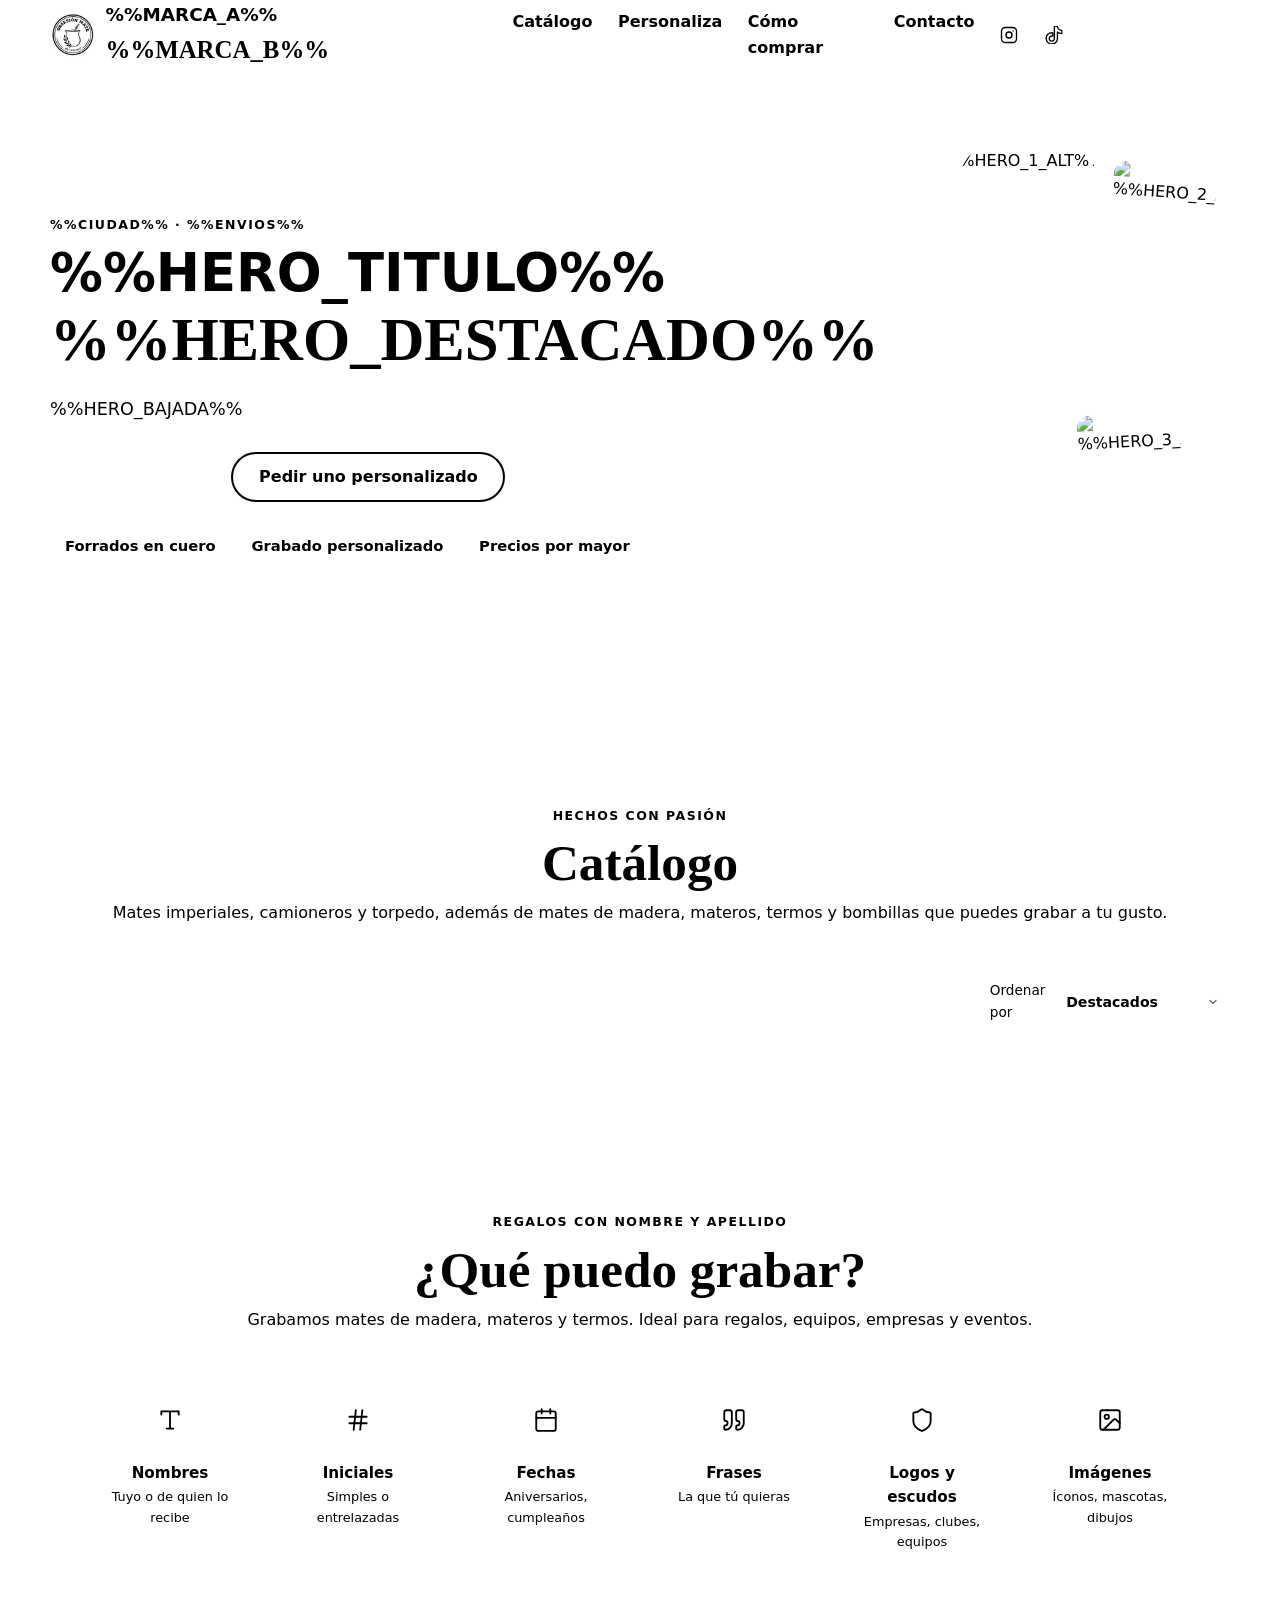
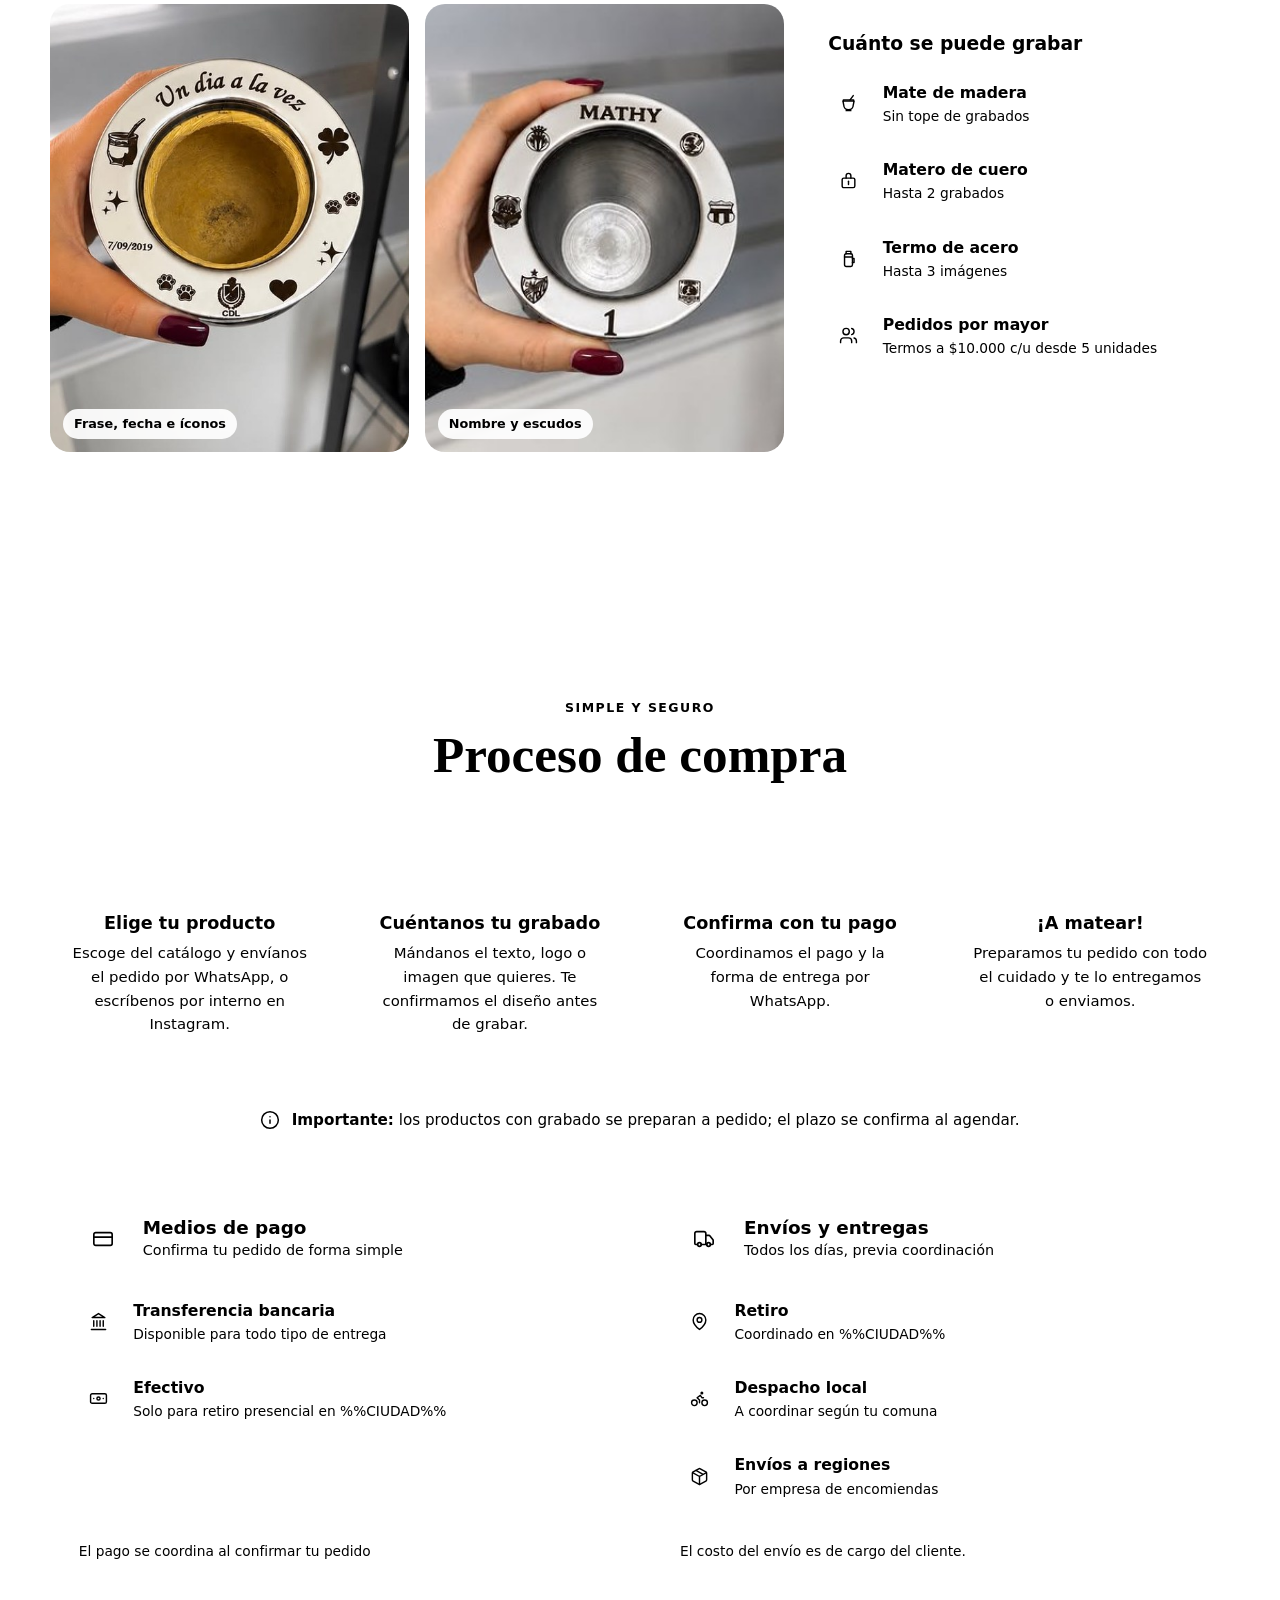
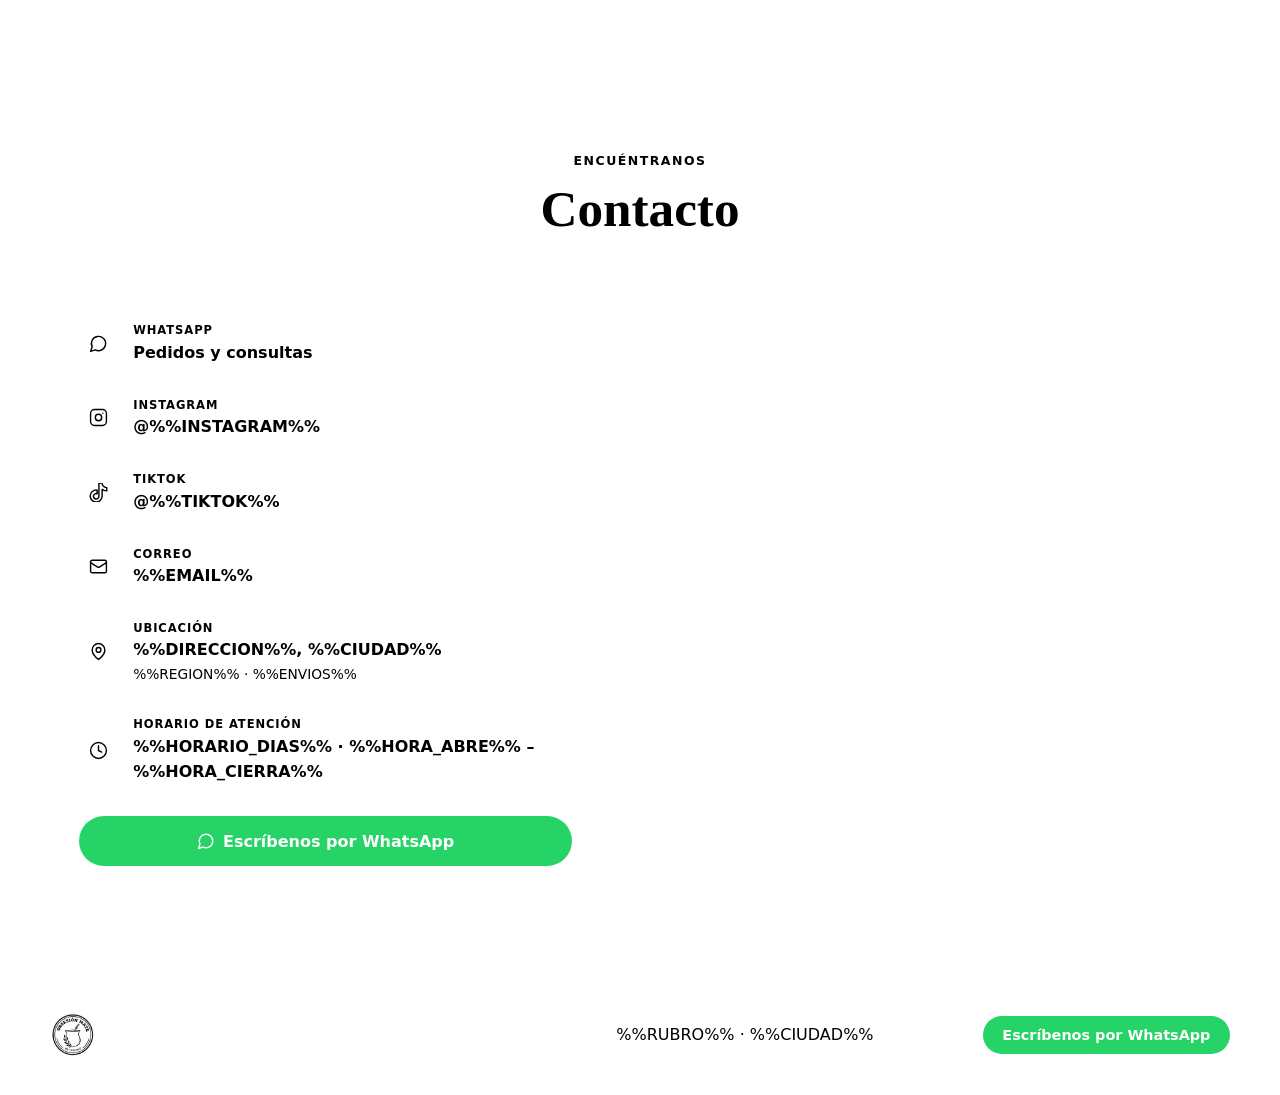
==== index.html @ bf19aee1 "Tienda Obsesión Mate: catálogo, grabados y pedidos por WhatsApp Co-Authored-By: Claude Opus 5.5 <nor" ====
<!DOCTYPE html>
<html lang="es">
<head>
  <meta charset="UTF-8">
  <meta name="viewport" content="width=device-width, initial-scale=1.0">
  <title>%%SEO_TITULO%%</title>
  <meta name="description" content="%%SEO_DESCRIPCION%%">
  <meta name="theme-color" content="%%COLOR_PRIMARIO%%">
  <link rel="icon" href="img/logo.jpg">
  <link rel="apple-touch-icon" href="img/logo.jpg">
  <!-- SEO:HEAD (lo completa scripts/build.mjs: canonical, Open Graph y datos estructurados) -->
  <link rel="preconnect" href="https://fonts.googleapis.com">
  <link rel="preconnect" href="https://fonts.gstatic.com" crossorigin>
  <link href="%%FUENTES_URL%%" rel="stylesheet">
  <link rel="stylesheet" href="styles.css">
</head>
<body>

  <!-- Iconos de línea (estilo Lucide) -->
  <svg width="0" height="0" style="position:absolute" aria-hidden="true">
    <defs>
      <symbol id="i-info" viewBox="0 0 24 24"><circle cx="12" cy="12" r="10"/><path d="M12 16v-4M12 8h.01"/></symbol>
      <symbol id="i-card" viewBox="0 0 24 24"><rect width="20" height="14" x="2" y="5" rx="2"/><path d="M2 10h20"/></symbol>
      <symbol id="i-bank" viewBox="0 0 24 24"><path d="M3 22h18M6 18v-7M10 18v-7M14 18v-7M18 18v-7"/><path d="M12 2l8 5H4z"/></symbol>
      <symbol id="i-cash" viewBox="0 0 24 24"><rect width="20" height="12" x="2" y="6" rx="2"/><circle cx="12" cy="12" r="2"/><path d="M6 12h.01M18 12h.01"/></symbol>
      <symbol id="i-truck" viewBox="0 0 24 24"><path d="M14 18V6a2 2 0 0 0-2-2H4a2 2 0 0 0-2 2v11a1 1 0 0 0 1 1h2M15 18H9M19 18h2a1 1 0 0 0 1-1v-3.65a1 1 0 0 0-.22-.62l-3.48-4.35A1 1 0 0 0 17.52 8H14"/><circle cx="17" cy="18" r="2"/><circle cx="7" cy="18" r="2"/></symbol>
      <symbol id="i-bike" viewBox="0 0 24 24"><circle cx="5.5" cy="17.5" r="3.5"/><circle cx="18.5" cy="17.5" r="3.5"/><path d="M15 6a1 1 0 1 0 0-2 1 1 0 0 0 0 2zM12 17.5V14l-3-3 4-3 2 3h2"/></symbol>
      <symbol id="i-box" viewBox="0 0 24 24"><path d="M21 8a2 2 0 0 0-1-1.73l-7-4a2 2 0 0 0-2 0l-7 4A2 2 0 0 0 3 8v8a2 2 0 0 0 1 1.73l7 4a2 2 0 0 0 2 0l7-4A2 2 0 0 0 21 16Z"/><path d="m3.3 7 8.7 5 8.7-5M12 22V12M7.5 4.27l9 5.15"/></symbol>
      <symbol id="i-pin" viewBox="0 0 24 24"><path d="M20 10c0 6-8 12-8 12s-8-6-8-12a8 8 0 0 1 16 0Z"/><circle cx="12" cy="10" r="3"/></symbol>
      <symbol id="i-chat" viewBox="0 0 24 24"><path d="M7.9 20A9 9 0 1 0 4 16.1L2 22Z"/></symbol>
      <symbol id="i-ig" viewBox="0 0 24 24"><rect width="20" height="20" x="2" y="2" rx="5"/><circle cx="12" cy="12" r="4"/><path d="M17.5 6.5h.01"/></symbol>
      <symbol id="i-tiktok" viewBox="0 0 24 24"><path d="M12.53.02C13.84 0 15.14.01 16.44 0c.08 1.53.63 3.09 1.75 4.17 1.12 1.11 2.7 1.62 4.24 1.79v4.03c-1.44-.05-2.89-.35-4.2-.97-.57-.26-1.1-.59-1.62-.93-.01 2.92.01 5.84-.02 8.75-.08 1.4-.54 2.79-1.35 3.94-1.31 1.92-3.58 3.17-5.91 3.21-1.43.08-2.86-.31-4.08-1.03-2.02-1.19-3.44-3.37-3.65-5.71-.02-.5-.03-1-.01-1.49.18-1.9 1.12-3.72 2.58-4.96 1.66-1.44 3.98-2.13 6.15-1.72.02 1.48-.04 2.96-.04 4.44-.99-.32-2.15-.23-3.02.37-.63.41-1.11 1.04-1.36 1.75-.21.51-.15 1.07-.14 1.61.24 1.64 1.82 3.02 3.5 2.87 1.12-.01 2.19-.66 2.77-1.61.19-.33.4-.67.41-1.06.1-1.79.06-3.57.07-5.36.01-4.03-.01-8.05.02-12.07z"/></symbol>
      <symbol id="i-mail" viewBox="0 0 24 24"><rect width="20" height="16" x="2" y="4" rx="2"/><path d="m22 7-8.97 5.7a1.94 1.94 0 0 1-2.06 0L2 7"/></symbol>
      <symbol id="i-clock" viewBox="0 0 24 24"><circle cx="12" cy="12" r="10"/><path d="M12 6v6l4 2"/></symbol>
      <symbol id="i-flower" viewBox="0 0 24 24"><path d="M12 5a3 3 0 1 1 3 3m-3-3a3 3 0 1 0-3 3m3-3v1M9 8a3 3 0 1 0 3 3M9 8h1m5 0a3 3 0 1 1-3 3m3-3h-1m-2 3v-1"/><circle cx="12" cy="8" r="2"/><path d="M12 10v12M12 22c4.2 0 7-1.67 7-5-4.2 0-7 1.67-7 5ZM12 22c-4.2 0-7-1.67-7-5 4.2 0 7 1.67 7 5Z"/></symbol>
      <symbol id="i-hash" viewBox="0 0 24 24"><path d="M4 9h16M4 15h16M10 3 8 21M16 3l-2 18"/></symbol>
      <symbol id="i-bear" viewBox="0 0 24 24"><circle cx="6" cy="6" r="2.6"/><circle cx="18" cy="6" r="2.6"/><circle cx="12" cy="13" r="7.5"/><ellipse cx="12" cy="16" rx="2.8" ry="2.2"/><path d="M9.3 11.5h.01M14.7 11.5h.01M12 15.4v.6"/></symbol>
      <symbol id="i-butterfly" viewBox="0 0 24 24"><path d="M12 8v12M12 8l-2-3.5M12 8l2-3.5"/><path d="M12 12C10.5 7 5 3.5 3 5.5S3.5 12 12 13"/><path d="M12 12c1.5-5 7-8.5 9-6.5S20.5 12 12 13"/><path d="M12 13c-3.5.5-6.5 2.5-5.5 5.5S11.5 18 12 15"/><path d="M12 13c3.5.5 6.5 2.5 5.5 5.5S12.5 18 12 15"/></symbol>
      <symbol id="i-balloon" viewBox="0 0 24 24"><path d="M12 16c-3.5 0-6-3.2-6-7a6 6 0 0 1 12 0c0 3.8-2.5 7-6 7Z"/><path d="m11 16 1 1.5 1-1.5M12 17.5c0 2-2 2.5-2 4.5"/><path d="M9.5 7a2.5 2.5 0 0 1 2-2"/></symbol>
      <symbol id="i-choco" viewBox="0 0 24 24"><rect x="5" y="2" width="14" height="20" rx="2"/><path d="M5 8.5h14M5 15h14M12 2v20"/></symbol>
      <symbol id="i-candy" viewBox="0 0 24 24"><path d="m9.5 7.5-2 2a4.95 4.95 0 1 0 7 7l2-2a4.95 4.95 0 1 0-7-7Z"/><path d="M14 6.5v10M10 7.5v10"/><path d="m16 7 1-5 1.37.68A3 3 0 0 0 19.7 3H21v1.3c0 .46.1.92.32 1.33L22 7l-5 1M8 17l-1 5-1.37-.68A3 3 0 0 0 4.3 21H3v-1.3a3 3 0 0 0-.32-1.33L2 17l5-1"/></symbol>
      <symbol id="i-crown" viewBox="0 0 24 24"><path d="M11.56 3.27a.5.5 0 0 1 .88 0l2.95 5.6a1 1 0 0 0 1.52.3l4.27-3.67a.5.5 0 0 1 .8.52l-2.84 10.25a1 1 0 0 1-.96.73H5.81a1 1 0 0 1-.96-.73L2.02 6.02a.5.5 0 0 1 .8-.52l4.27 3.67a1 1 0 0 0 1.52-.3z"/><path d="M5 21h14"/></symbol>
      <symbol id="i-gift" viewBox="0 0 24 24"><rect x="3" y="8" width="18" height="4" rx="1"/><path d="M12 8v13M19 12v7a2 2 0 0 1-2 2H7a2 2 0 0 1-2-2v-7"/><path d="M7.5 8a2.5 2.5 0 0 1 0-5C10 3 12 8 12 8s2-5 4.5-5a2.5 2.5 0 0 1 0 5"/></symbol>
      <symbol id="i-ribbon" viewBox="0 0 24 24"><path d="M12 12c-2-1.5-7-4.5-8.5-3S4 15.5 12 12Z"/><path d="M12 12c2-1.5 7-4.5 8.5-3S20 15.5 12 12Z"/><circle cx="12" cy="12" r="1.6"/><path d="m11 13.5-3 7 2.2-1 1 2 1.3-6.5M13 13.5l3 7-2.2-1-1 2-1.3-6.5"/></symbol>
      <symbol id="i-letter" viewBox="0 0 24 24"><path d="M21 11V6a2 2 0 0 0-2-2H5a2 2 0 0 0-2 2v12a2 2 0 0 0 2 2h7"/><path d="m21 7-8.97 5.7a1.94 1.94 0 0 1-2.06 0L3 7"/><path d="M18.5 21.5 15.8 19a1.7 1.7 0 0 1 2.7-2.1 1.7 1.7 0 0 1 2.7 2.1Z"/></symbol>
      <symbol id="i-sparkles" viewBox="0 0 24 24"><path d="M9.94 15.5A2 2 0 0 0 8.5 14.06l-6.14-1.58a.5.5 0 0 1 0-.96L8.5 9.94A2 2 0 0 0 9.94 8.5l1.58-6.14a.5.5 0 0 1 .96 0l1.58 6.14a2 2 0 0 0 1.44 1.44l6.14 1.58a.5.5 0 0 1 0 .96l-6.14 1.58a2 2 0 0 0-1.44 1.44l-1.58 6.14a.5.5 0 0 1-.96 0z"/><path d="M20 3v4M22 5h-4"/></symbol>
      <symbol id="i-mate" viewBox="0 0 24 24"><path d="M5 9h14l-1 5a6 6 0 0 1-12 0Z"/><path d="M5.5 9V7.5h13V9"/><path d="M14 7.5 18 2"/><path d="M9 21h6M12 20v1"/></symbol>
      <symbol id="i-type" viewBox="0 0 24 24"><path d="M4 7V4h16v3M9 20h6M12 4v16"/></symbol>
      <symbol id="i-calendar" viewBox="0 0 24 24"><rect width="18" height="18" x="3" y="4" rx="2"/><path d="M16 2v4M8 2v4M3 10h18"/></symbol>
      <symbol id="i-image" viewBox="0 0 24 24"><rect width="18" height="18" x="3" y="3" rx="2"/><circle cx="9" cy="9" r="2"/><path d="m21 15-3.09-3.09a2 2 0 0 0-2.82 0L6 21"/></symbol>
      <symbol id="i-shield" viewBox="0 0 24 24"><path d="M20 13c0 5-3.5 7.5-7.66 8.95a1 1 0 0 1-.67-.01C7.5 20.5 4 18 4 13V6a1 1 0 0 1 1-1c2 0 4.5-1.2 6.24-2.72a1.17 1.17 0 0 1 1.52 0C14.51 3.81 17 5 19 5a1 1 0 0 1 1 1z"/></symbol>
      <symbol id="i-quote" viewBox="0 0 24 24"><path d="M16 3a2 2 0 0 0-2 2v6a2 2 0 0 0 2 2 1 1 0 0 1 1 1v1a2 2 0 0 1-2 2 1 1 0 0 0-1 1v2a1 1 0 0 0 1 1 6 6 0 0 0 6-6V5a2 2 0 0 0-2-2z"/><path d="M5 3a2 2 0 0 0-2 2v6a2 2 0 0 0 2 2 1 1 0 0 1 1 1v1a2 2 0 0 1-2 2 1 1 0 0 0-1 1v2a1 1 0 0 0 1 1 6 6 0 0 0 6-6V5a2 2 0 0 0-2-2z"/></symbol>
      <symbol id="i-flask" viewBox="0 0 24 24"><rect x="7" y="6" width="10" height="16" rx="2"/><path d="M9 6V3h6v3M7 10h10M17 12h2v5h-2"/></symbol>
      <symbol id="i-bag" viewBox="0 0 24 24"><rect x="4" y="9" width="16" height="12" rx="2"/><path d="M9 9V6a3 3 0 0 1 6 0v3"/><path d="M12 13v4"/></symbol>
      <symbol id="i-users" viewBox="0 0 24 24"><path d="M16 21v-2a4 4 0 0 0-4-4H6a4 4 0 0 0-4 4v2"/><circle cx="9" cy="7" r="4"/><path d="M22 21v-2a4 4 0 0 0-3-3.87M16 3.13a4 4 0 0 1 0 7.75"/></symbol>
    </defs>
  </svg>

  <header class="nav">
    <div class="container nav__inner">
      <a href="#" class="brand">
        <img src="img/logo.jpg" alt="Logo %%NOMBRE%%">
        <span>%%MARCA_A%% <em>%%MARCA_B%%</em></span>
      </a>
      <nav class="nav__links">
        <a href="#catalogo">Catálogo</a>
        <a href="#personaliza">Personaliza</a>
        <a href="#proceso">Cómo comprar</a>
        <a href="#contacto">Contacto</a>
      </nav>
      <div class="nav__actions">
        <div class="social">
          <!-- SI:INSTAGRAM --><a href="https://www.instagram.com/%%INSTAGRAM%%/" target="_blank" rel="noopener" aria-label="Instagram de %%NOMBRE%%" title="Instagram">
            <svg class="ic"><use href="#i-ig"/></svg>
          </a><!-- /SI:INSTAGRAM -->
          <!-- SI:TIKTOK --><a href="https://www.tiktok.com/@%%TIKTOK%%" target="_blank" rel="noopener" aria-label="TikTok de %%NOMBRE%%" title="TikTok">
            <svg class="ic ic--fill"><use href="#i-tiktok"/></svg>
          </a><!-- /SI:TIKTOK -->
        </div>
        <button class="btn btn--primary btn--sm" data-order>Hacer pedido</button>
      </div>
    </div>
  </header>

  <main>
    <!-- HERO -->
    <section class="hero">
      <div class="container hero__inner">
        <div class="hero__text">
          <p class="eyebrow">%%CIUDAD%% · %%ENVIOS%%</p>
          <h1>%%HERO_TITULO%% <em>%%HERO_DESTACADO%%</em></h1>
          <p class="lead">%%HERO_BAJADA%%</p>
          <div class="hero__cta">
            <a href="#catalogo" class="btn btn--primary">Ver catálogo</a>
            <button class="btn btn--ghost" data-order="personalizado">Pedir uno personalizado</button>
          </div>
          <!-- ADAPTAR: 3 beneficios cortos del negocio (sin emojis) -->
          <ul class="hero__perks">
            <li>Forrados en cuero</li>
            <li>Grabado personalizado</li>
            <li>Precios por mayor</li>
          </ul>
        </div>
        <div class="hero__collage">
          <img class="hero__main" src="%%HERO_1%%" alt="%%HERO_1_ALT%%">
          <img class="hero__side hero__side--a" src="%%HERO_2%%" alt="%%HERO_2_ALT%%">
          <img class="hero__side hero__side--b" src="%%HERO_3%%" alt="%%HERO_3_ALT%%">
        </div>
      </div>
    </section>

    <!-- CATÁLOGO -->
    <section id="catalogo" class="section">
      <div class="container">
        <div class="section__head">
          <p class="eyebrow">Hechos con pasión</p>
          <h2>Catálogo</h2>
          <p class="muted">Mates imperiales, camioneros y torpedo, además de mates de madera, materos, termos y bombillas que puedes grabar a tu gusto.</p>
        </div>
        <div class="catalog-bar">
          <div class="filters" id="filters" role="tablist" aria-label="Categorías"></div>
        </div>
        <div class="toolbar">
          <span id="count"></span>
          <label class="sort">
            <span>Ordenar por</span>
            <select id="sort">
              <option value="destacados">Destacados</option>
              <option value="precio-asc">Menor precio</option>
              <option value="precio-desc">Mayor precio</option>
            </select>
          </label>
        </div>
        <div class="grid" id="productGrid"><!-- SEO:PRODUCTOS --></div>
      </div>
    </section>

    <!-- PERSONALIZA -->
    <section id="personaliza" class="section section--lilac">
      <div class="container">
        <div class="section__head">
          <p class="eyebrow">Regalos con nombre y apellido</p>
          <h2>¿Qué puedo grabar?</h2>
          <p class="muted">Grabamos mates de madera, materos y termos. Ideal para regalos, equipos, empresas y eventos.</p>
        </div>
        <div class="custom-grid">
          <div class="custom c-1"><span class="tile"><svg class="ic"><use href="#i-type"/></svg></span><strong>Nombres</strong><small>Tuyo o de quien lo recibe</small></div>
          <div class="custom c-2"><span class="tile"><svg class="ic"><use href="#i-hash"/></svg></span><strong>Iniciales</strong><small>Simples o entrelazadas</small></div>
          <div class="custom c-4"><span class="tile"><svg class="ic"><use href="#i-calendar"/></svg></span><strong>Fechas</strong><small>Aniversarios, cumpleaños</small></div>
          <div class="custom c-3"><span class="tile"><svg class="ic"><use href="#i-quote"/></svg></span><strong>Frases</strong><small>La que tú quieras</small></div>
          <div class="custom c-5"><span class="tile"><svg class="ic"><use href="#i-shield"/></svg></span><strong>Logos y escudos</strong><small>Empresas, clubes, equipos</small></div>
          <div class="custom c-1"><span class="tile"><svg class="ic"><use href="#i-image"/></svg></span><strong>Imágenes</strong><small>Íconos, mascotas, dibujos</small></div>
        </div>
        <div class="engrave">
          <figure><img src="img/productos/grabado-frase.jpg" alt="Mate con virola grabada con frase, fecha e íconos" loading="lazy"><figcaption>Frase, fecha e íconos</figcaption></figure>
          <figure><img src="img/productos/grabado-escudos.jpg" alt="Mate de acero grabado con nombre y escudos de clubes" loading="lazy"><figcaption>Nombre y escudos</figcaption></figure>
          <div class="panel engrave__info">
            <h3>Cuánto se puede grabar</h3>
            <ul class="list">
              <li><span class="tile tile--sm"><svg class="ic"><use href="#i-mate"/></svg></span><div><strong>Mate de madera</strong><small>Sin tope de grabados</small></div></li>
              <li><span class="tile tile--sm"><svg class="ic"><use href="#i-bag"/></svg></span><div><strong>Matero de cuero</strong><small>Hasta 2 grabados</small></div></li>
              <li><span class="tile tile--sm"><svg class="ic"><use href="#i-flask"/></svg></span><div><strong>Termo de acero</strong><small>Hasta 3 imágenes</small></div></li>
              <li><span class="tile tile--sm"><svg class="ic"><use href="#i-users"/></svg></span><div><strong>Pedidos por mayor</strong><small>Termos a $10.000 c/u desde 5 unidades</small></div></li>
            </ul>
          </div>
        </div>
        <div class="center">
          <button class="btn btn--primary" data-order="personalizado"><svg class="ic"><use href="#i-sparkles"/></svg> Cotizar mi grabado</button>
        </div>
      </div>
    </section>

    <!-- PROCESO DE COMPRA · ADAPTAR: pasos, anticipación, abonos, medios de pago y envíos según las políticas reales del negocio -->
    <section id="proceso" class="section">
      <div class="container">
        <div class="section__head">
          <p class="eyebrow">Simple y seguro</p>
          <h2>Proceso de compra</h2>
        </div>
        <div class="steps">
          <div class="step">
            <span class="step__n">1</span>
            <h3>Elige tu producto</h3>
            <p>Escoge del catálogo y envíanos el pedido por WhatsApp, o escríbenos por interno en Instagram.</p>
          </div>
          <div class="step">
            <span class="step__n">2</span>
            <h3>Cuéntanos tu grabado</h3>
            <p>Mándanos el texto, logo o imagen que quieres. Te confirmamos el diseño antes de grabar.</p>
          </div>
          <div class="step">
            <span class="step__n">3</span>
            <h3>Confirma con tu pago</h3>
            <p>Coordinamos el pago y la forma de entrega por WhatsApp.</p>
          </div>
          <div class="step">
            <span class="step__n">4</span>
            <h3>¡A matear!</h3>
            <p>Preparamos tu pedido con todo el cuidado y te lo entregamos o enviamos.</p>
          </div>
        </div>
        <div class="notice">
          <svg class="ic"><use href="#i-info"/></svg>
          <p><strong>Importante:</strong> los productos con grabado se preparan a pedido; el plazo se confirma al agendar.</p>
        </div>

        <div class="info-grid">
          <article class="panel">
            <header class="panel__head">
              <span class="tile"><svg class="ic"><use href="#i-card"/></svg></span>
              <div>
                <h3>Medios de pago</h3>
                <p>Confirma tu pedido de forma simple</p>
              </div>
            </header>
            <ul class="list">
              <li>
                <span class="tile tile--sm"><svg class="ic"><use href="#i-bank"/></svg></span>
                <div><strong>Transferencia bancaria</strong><small>Disponible para todo tipo de entrega</small></div>
              </li>
              <li>
                <span class="tile tile--sm"><svg class="ic"><use href="#i-cash"/></svg></span>
                <div><strong>Efectivo</strong><small>Solo para retiro presencial en %%CIUDAD%%</small></div>
              </li>
            </ul>
            <footer class="panel__foot">
              <span>El pago se coordina al confirmar tu pedido</span>
            </footer>
          </article>

          <article class="panel">
            <header class="panel__head">
              <span class="tile"><svg class="ic"><use href="#i-truck"/></svg></span>
              <div>
                <h3>Envíos y entregas</h3>
                <p>Todos los días, previa coordinación</p>
              </div>
            </header>
            <ul class="list">
              <li>
                <span class="tile tile--sm"><svg class="ic"><use href="#i-pin"/></svg></span>
                <div><strong>Retiro</strong><small>Coordinado en %%CIUDAD%%</small></div>
              </li>
              <li>
                <span class="tile tile--sm"><svg class="ic"><use href="#i-bike"/></svg></span>
                <div><strong>Despacho local</strong><small>A coordinar según tu comuna</small></div>
              </li>
              <li>
                <span class="tile tile--sm"><svg class="ic"><use href="#i-box"/></svg></span>
                <div><strong>Envíos a regiones</strong><small>Por empresa de encomiendas</small></div>
              </li>
            </ul>
            <footer class="panel__foot">
              <span>El costo del envío es de cargo del cliente.</span>
            </footer>
          </article>
        </div>
      </div>
    </section>

    <!-- CONTACTO -->
    <section id="contacto" class="section section--soft">
      <div class="container">
        <div class="section__head">
          <p class="eyebrow">Encuéntranos</p>
          <h2>Contacto</h2>
        </div>
        <div class="contact">
          <div class="panel contact__card">
            <ul class="list list--contact">
              <li>
                <span class="tile tile--sm"><svg class="ic"><use href="#i-chat"/></svg></span>
                <div><small>WhatsApp</small><a id="contactWa" target="_blank" rel="noopener">Pedidos y consultas</a></div>
              </li>
              <!-- SI:INSTAGRAM --><li>
                <span class="tile tile--sm"><svg class="ic"><use href="#i-ig"/></svg></span>
                <div><small>Instagram</small><a href="https://www.instagram.com/%%INSTAGRAM%%/" target="_blank" rel="noopener">@%%INSTAGRAM%%</a></div>
              </li><!-- /SI:INSTAGRAM -->
              <!-- SI:TIKTOK --><li>
                <span class="tile tile--sm"><svg class="ic ic--fill"><use href="#i-tiktok"/></svg></span>
                <div><small>TikTok</small><a href="https://www.tiktok.com/@%%TIKTOK%%" target="_blank" rel="noopener">@%%TIKTOK%%</a></div>
              </li><!-- /SI:TIKTOK -->
              <!-- SI:EMAIL --><li>
                <span class="tile tile--sm"><svg class="ic"><use href="#i-mail"/></svg></span>
                <div><small>Correo</small><a href="mailto:%%EMAIL%%">%%EMAIL%%</a></div>
              </li><!-- /SI:EMAIL -->
              <li>
                <span class="tile tile--sm"><svg class="ic"><use href="#i-pin"/></svg></span>
                <div><small>Ubicación</small><a href="https://www.google.com/maps/search/?api=1&query=%%MAPA_QUERY%%" target="_blank" rel="noopener"><!-- SI:DIRECCION -->%%DIRECCION%%, <!-- /SI:DIRECCION -->%%CIUDAD%%</a><span class="sub"><!-- SI:REGION -->%%REGION%% · <!-- /SI:REGION -->%%ENVIOS%%</span></div>
              </li>
              <li>
                <span class="tile tile--sm"><svg class="ic"><use href="#i-clock"/></svg></span>
                <div><small>Horario de atención</small><span class="val">%%HORARIO_DIAS%% · %%HORA_ABRE%% – %%HORA_CIERRA%% <em class="status" id="openStatus"></em></span></div>
              </li>
            </ul>
            <a class="btn btn--whatsapp btn--block" id="contactWaBtn" target="_blank" rel="noopener">
              <svg class="ic"><use href="#i-chat"/></svg> Escríbenos por WhatsApp
            </a>
          </div>
          <div class="map">
            <iframe title="Mapa %%NOMBRE%%, %%CIUDAD%%" loading="lazy" referrerpolicy="no-referrer-when-downgrade"
              src="https://maps.google.com/maps?q=%%MAPA_QUERY%%&z=15&output=embed"></iframe>
          </div>
        </div>
      </div>
    </section>
  </main>

  <footer class="footer">
    <div class="container footer__inner">
      <div class="brand brand--light">
        <img src="img/logo.jpg" alt="">
        <span>%%MARCA_A%% <em>%%MARCA_B%%</em></span>
      </div>
      <p>%%RUBRO%% · %%CIUDAD%%</p>
      <a class="btn btn--whatsapp btn--sm" id="footerWa" target="_blank" rel="noopener">Escríbenos por WhatsApp</a>
    </div>
  </footer>

  <!-- MODAL DE PEDIDO -->
  <div class="modal" id="orderModal" aria-hidden="true">
    <div class="modal__backdrop" data-close></div>
    <div class="modal__panel" role="dialog" aria-modal="true" aria-labelledby="modalTitle">
      <button class="modal__close" data-close aria-label="Cerrar">×</button>
      <h2 id="modalTitle">Tu pedido</h2>

      <!-- ADAPTAR: campos del pedido según el rubro (en app.js: EXTRAS, ENTREGAS, LEAD_DAYS y buildMessage) -->
      <form id="orderForm" novalidate>
        <div class="row">
          <label class="grow">Producto
            <select name="ramo" id="fRamo"></select>
          </label>
          <label>Cantidad
            <input id="fCantidad" type="number" min="1" max="500" value="1" inputmode="numeric">
          </label>
        </div>

        <label>Color o modelo
          <input id="fColores" type="text" placeholder="Opcional · ej: cuero negro, virola dorada">
        </label>

        <fieldset>
          <legend>Agregar al pedido <span class="opt">(se cotizan aparte, sujeto a stock)</span></legend>
          <div class="checks" id="fExtras"></div>
        </fieldset>

        <fieldset>
          <legend>Tipo de entrega</legend>
          <div class="radios" id="fEntrega">
            <label class="radio"><input type="radio" name="entrega" value="retiro" checked><span>Retiro en %%CIUDAD%%</span></label>
            <label class="radio"><input type="radio" name="entrega" value="domicilio"><span>Despacho a domicilio</span></label>
            <label class="radio"><input type="radio" name="entrega" value="region"><span>Envío a región</span></label>
          </div>
        </fieldset>

        <div class="row" data-delivery>
          <label>Comuna / Ciudad
            <input id="fComuna" type="text" placeholder="Ej: Machalí">
          </label>
        </div>
        <label data-delivery>Dirección
          <input id="fDireccion" type="text" placeholder="Calle, número, depto">
        </label>

        <label>Grabado
          <input id="fDedicatoria" type="text" maxlength="160" placeholder="Opcional · nombre, frase, fecha (logos e imágenes, por WhatsApp)">
        </label>

        <label>¿Para cuándo lo necesitas?
          <input id="fFecha" type="date">
        </label>

        <div class="row">
          <label class="grow">Tu nombre
            <input id="fCliente" type="text" placeholder="Ej: Camila">
          </label>
          <label>Pago
            <select id="fPago">
              <option>Transferencia</option>
              <option>Efectivo</option>
            </select>
          </label>
        </div>

        <p class="hint" id="fHint"></p>

        <div class="preview">
          <p class="preview__label">Así llegará tu mensaje</p>
          <div id="msgPreview"></div>
        </div>

        <div class="total">
          <span>Total</span>
          <strong id="fTotal">$0</strong>
        </div>

        <p class="form__error" id="formError" hidden></p>

        <button type="submit" class="btn btn--whatsapp btn--block">Enviar pedido por WhatsApp</button>
      </form>
    </div>
  </div>

  <script src="app.js" charset="utf-8"></script>
</body>
</html>
---- styles.css ----
/*
  PALETA — ver references/paleta.md de la skill tienda-whatsapp.
  Regla 60-30-10: 60% fondo claro (--bg) · 30% tinta + secundario · 10% primario (botones de acción).
  El acento (complementario del primario) se usa para precios y detalles.
*/
:root {
  /* Paleta: se completa desde tienda.config.json (colores) al ejecutar scripts/build.mjs */
  --bg: %%COLOR_FONDO%%;
  --white: #FFFFFF;
  --primary: %%COLOR_PRIMARIO%%;
  --primary-dark: %%COLOR_PRIMARIO_OSCURO%%;
  --primary-light: %%COLOR_PRIMARIO_CLARO%%;
  --secondary: %%COLOR_SECUNDARIO%%;
  --secondary-light: %%COLOR_SECUNDARIO_CLARO%%;
  --accent: %%COLOR_ACENTO%%;
  --accent-light: %%COLOR_ACENTO_CLARO%%;
  --ink: %%COLOR_TINTA%%;
  --ink-soft: %%COLOR_TINTA_SUAVE%%;
  --extra: %%COLOR_EXTRA%%;
  --gold: %%COLOR_DORADO%%;
  --line: color-mix(in srgb, var(--primary) 12%, white);
  --wa: #25D366;
  --wa-dark: #1DA851;

  --radius: 20px;
  --shadow: 0 10px 30px color-mix(in srgb, var(--ink) 8%, transparent);
  --shadow-lg: 0 20px 50px color-mix(in srgb, var(--ink) 18%, transparent);
  --font-script: '%%FUENTE_TITULOS%%', cursive;
  --font-body: '%%FUENTE_TEXTO%%', system-ui, sans-serif;
}

* { box-sizing: border-box; margin: 0; padding: 0; }
html { scroll-behavior: smooth; scroll-padding-top: 76px; }
body { font-family: var(--font-body); font-weight: 500; background: var(--bg); color: var(--ink); line-height: 1.6; }
img { max-width: 100%; display: block; }
a { color: inherit; text-decoration: none; }
.container { width: min(1180px, 100% - 32px); margin-inline: auto; }
.muted { color: var(--ink-soft); }
.center { text-align: center; margin-top: 2.2rem; }

h1, h2, h3 { line-height: 1.2; color: var(--ink); font-weight: 700; }
h1 { font-size: clamp(2.1rem, 5vw, 3.3rem); }
h1 em, h2 em { font-family: var(--font-script); color: var(--primary); font-style: normal; font-size: 1.15em; }
h2 { font-family: var(--font-script); font-size: clamp(2.3rem, 5vw, 3.2rem); color: var(--primary); }
.eyebrow { text-transform: uppercase; letter-spacing: .12em; font-size: .78rem; font-weight: 700; color: var(--secondary); margin-bottom: .4rem; }
.lead { font-size: 1.1rem; color: var(--ink-soft); margin: 1.1rem 0 1.8rem; max-width: 34rem; }

/* BOTONES */
.btn {
  display: inline-flex; align-items: center; justify-content: center; gap: .5rem;
  font: 700 1rem var(--font-body); padding: .85rem 1.6rem; border-radius: 999px;
  border: 2px solid transparent; cursor: pointer; transition: transform .15s, background .2s;
}
.btn:hover { transform: translateY(-2px); }
.btn--sm { padding: .55rem 1.1rem; font-size: .9rem; }
.btn--block { width: 100%; }
.btn--primary { background: var(--primary); color: var(--white); box-shadow: 0 6px 18px color-mix(in srgb, var(--primary) 32%, transparent); }
.btn--primary:hover { background: var(--primary-dark); }
.btn--ghost { background: var(--white); color: var(--secondary); border-color: var(--secondary); }
.btn--ghost:hover { background: var(--secondary); color: var(--white); }
.btn--whatsapp { background: var(--wa); color: var(--white); }
.btn--whatsapp:hover { background: var(--wa-dark); }

/* NAV */
.nav { position: sticky; top: 0; z-index: 50; background: color-mix(in srgb, var(--bg) 92%, transparent); backdrop-filter: blur(10px); border-bottom: 1px solid var(--primary-light); }
.nav__inner { display: flex; align-items: center; justify-content: space-between; height: 70px; gap: 1rem; }
.brand { display: flex; align-items: center; gap: .6rem; font-weight: 700; font-size: 1.15rem; }
.brand img { width: 46px; height: 46px; border-radius: 50%; object-fit: cover; border: 2px solid var(--primary); }
.brand em { font-family: var(--font-script); color: var(--primary); font-style: normal; font-size: 1.35em; }
.nav__links { display: flex; gap: 1.6rem; font-weight: 700; }
.nav__links a:hover { color: var(--primary); }
.nav__actions { display: flex; align-items: center; gap: 1rem; }
.social { display: flex; gap: .4rem; }
.social a {
  display: grid; place-items: center; width: 38px; height: 38px; border-radius: 50%;
  color: var(--ink); border: 1px solid var(--line); background: var(--white); transition: all .2s;
}
.social a:hover { color: var(--white); background: var(--primary); border-color: var(--primary); transform: translateY(-2px); }
.social .ic { width: 18px; height: 18px; }
.ic--fill { fill: currentColor; stroke: none; }

/* HERO */
.hero { background: radial-gradient(circle at 80% 20%, var(--secondary-light), transparent 50%), linear-gradient(160deg, var(--bg), var(--primary-light)); padding: 3.5rem 0 5rem; overflow: hidden; }
.hero__inner { display: grid; grid-template-columns: 1.05fr .95fr; gap: 3rem; align-items: center; }
.hero__cta { display: flex; gap: .8rem; flex-wrap: wrap; }
.hero__perks { list-style: none; display: flex; flex-wrap: wrap; gap: .5rem 1.3rem; margin-top: 2rem; font-weight: 700; font-size: .92rem; color: var(--ink-soft); }
.hero__collage { position: relative; height: 520px; }
.hero__collage img { position: absolute; object-fit: cover; border: 6px solid var(--white); box-shadow: var(--shadow-lg); border-radius: var(--radius); }
.hero__main { width: 62%; height: 88%; left: 4%; top: 0; border-radius: 180px 180px var(--radius) var(--radius) !important; }
.hero__side--a { width: 40%; height: 50%; right: 0; top: 6%; transform: rotate(4deg); }
.hero__side--b { width: 40%; height: 46%; right: 8%; bottom: 0; transform: rotate(-3deg); }

/* SECCIONES */
.section { padding: 5rem 0; }
.section--lilac { background: var(--secondary-light); }
.section--mint { background: var(--accent-light); }
.section__head { text-align: center; margin-bottom: 2.4rem; }
.section__head .muted { margin-top: .4rem; }

/* FILTROS */
.catalog-bar { border-bottom: 1px solid var(--line); }
.filters { display: flex; gap: 1.2rem; overflow-x: auto; scrollbar-width: none; -webkit-overflow-scrolling: touch; }
/* centrado cuando cabe, desplazable cuando no */
.filters > :first-child { margin-left: auto; }
.filters > :last-child { margin-right: auto; }
.toolbar { display: flex; align-items: center; justify-content: space-between; gap: 1rem; padding: 1rem 0 1.8rem; font-size: .88rem; color: var(--ink-soft); }
.toolbar strong { color: var(--ink); }
.filters::-webkit-scrollbar { display: none; }
.tab {
  display: flex; align-items: center; gap: .45rem; white-space: nowrap;
  font: 600 .93rem var(--font-body); color: var(--ink-soft); background: none; border: 0; cursor: pointer;
  padding: 1rem 0 .9rem; border-bottom: 2px solid transparent; margin-bottom: -1px; transition: color .15s, border-color .15s;
}
.tab:hover { color: var(--ink); }
.tab__n { font-size: .72rem; font-weight: 700; min-width: 1.4rem; text-align: center; padding: .1rem .4rem; border-radius: 999px; background: color-mix(in srgb, var(--primary) 8%, white); color: var(--ink-soft); }
.tab.is-active { color: var(--primary-dark); border-bottom-color: var(--primary); font-weight: 700; }
.tab.is-active .tab__n { background: var(--primary); color: var(--white); }

/* PRODUCTOS */
.grid { display: grid; grid-template-columns: repeat(auto-fill, minmax(250px, 1fr)); gap: 1.6rem; }
.card { background: var(--white); border-radius: var(--radius); overflow: hidden; box-shadow: var(--shadow); display: flex; flex-direction: column; transition: transform .2s, box-shadow .2s; }
.card:hover { transform: translateY(-4px); box-shadow: var(--shadow-lg); }
.card__img { position: relative; aspect-ratio: 4/5; overflow: hidden; background: var(--primary-light); }
.card__img img { width: 100%; height: 100%; object-fit: cover; transition: transform .4s; }
.card:hover .card__img img { transform: scale(1.05); }
.badge { position: absolute; top: 12px; left: 12px; background: var(--secondary); color: var(--white); font-size: .75rem; font-weight: 700; padding: .25rem .75rem; border-radius: 999px; }
.card__body { padding: 1.1rem 1.25rem 1.3rem; display: flex; flex-direction: column; gap: .5rem; flex: 1; }
.card__body h3 { font-size: 1.08rem; }
.card__desc { font-size: .9rem; color: var(--ink-soft); white-space: pre-line; }
.badge--soldout { background: var(--ink); }
.card.is-soldout .card__img img { filter: grayscale(.6); opacity: .75; }
.card.is-soldout .price { color: var(--ink-soft); }
.card__body ul { list-style: none; font-size: .88rem; color: var(--ink-soft); flex: 1; }
.card__body li::before { content: '♥ '; color: var(--primary); font-size: .75em; }
.card__foot { display: flex; align-items: center; justify-content: space-between; margin-top: .6rem; gap: .5rem; }
.price { font-weight: 700; font-size: 1.3rem; color: var(--accent); }

/* PERSONALIZA */
.custom-grid { display: flex; flex-wrap: wrap; justify-content: center; gap: 1rem; }
.custom {
  flex: 0 1 172px; background: var(--white); border: 1px solid color-mix(in srgb, var(--secondary) 10%, transparent); border-radius: 18px;
  padding: 1.4rem 1rem 1.2rem; text-align: center; display: flex; flex-direction: column; align-items: center; gap: .15rem;
  box-shadow: 0 1px 2px color-mix(in srgb, var(--ink) 4%, transparent); transition: transform .2s, box-shadow .2s;
}
.custom:hover { transform: translateY(-3px); box-shadow: var(--shadow); }
.custom .tile { width: 54px; height: 54px; border-radius: 16px; margin-bottom: .7rem; background: var(--tile-bg); color: var(--tile-fg); transition: transform .2s; }
.custom:hover .tile { transform: scale(1.06) rotate(-4deg); }
.custom .tile .ic { width: 26px; height: 26px; stroke-width: 1.7; }
.custom strong { font-size: .95rem; }
.custom small { font-weight: 500; color: var(--ink-soft); font-size: .8rem; }
.c-1 { --tile-bg: var(--primary-light); --tile-fg: var(--primary-dark); }
.c-2 { --tile-bg: var(--secondary-light); --tile-fg: var(--secondary); }
.c-3 { --tile-bg: var(--accent-light); --tile-fg: var(--accent); }
.c-4 { --tile-bg: color-mix(in srgb, var(--extra) 16%, white); --tile-fg: var(--extra); }
.c-5 { --tile-bg: color-mix(in srgb, var(--gold) 20%, white); --tile-fg: color-mix(in srgb, var(--gold) 80%, black); }
.btn .ic { width: 18px; height: 18px; }

/* PROCESO */
.steps { display: grid; grid-template-columns: repeat(4, 1fr); gap: 1.3rem; }
.step { background: var(--white); border: 2px solid var(--primary-light); border-radius: var(--radius); padding: 1.8rem 1.4rem; text-align: center; }
.step__n { display: inline-grid; place-items: center; width: 46px; height: 46px; border-radius: 50%; background: var(--primary); color: var(--white); font-weight: 700; font-size: 1.2rem; margin-bottom: .9rem; }
.step h3 { margin-bottom: .5rem; font-size: 1.1rem; }
.step p { color: var(--ink-soft); font-size: .93rem; }
.step strong { color: var(--primary-dark); }
/* ICONOS */
.ic { width: 20px; height: 20px; fill: none; stroke: currentColor; stroke-width: 1.8; stroke-linecap: round; stroke-linejoin: round; flex-shrink: 0; }
.tile { display: inline-grid; place-items: center; width: 48px; height: 48px; border-radius: 14px; background: var(--primary-light); color: var(--primary-dark); flex-shrink: 0; }
.tile .ic { width: 22px; height: 22px; }
.tile--sm { width: 40px; height: 40px; border-radius: 12px; background: var(--secondary-light); color: var(--secondary); }
.tile--sm .ic { width: 19px; height: 19px; }

.notice {
  display: flex; align-items: center; gap: .7rem; width: fit-content; max-width: 100%; margin: 1.8rem auto 0;
  padding: .8rem 1.2rem; border-radius: 12px; background: var(--white); border: 1px solid var(--primary-light);
  border-left: 4px solid var(--primary); color: var(--ink-soft); font-size: .95rem;
}
.notice .ic { color: var(--primary); }
.notice strong { color: var(--ink); }

/* PANELES (pago, envíos, contacto) */
.panel { background: var(--white); border: 1px solid var(--line); border-radius: var(--radius); padding: 1.8rem; box-shadow: 0 1px 2px color-mix(in srgb, var(--ink) 4%, transparent); display: flex; flex-direction: column; }
.panel__head { display: flex; align-items: center; gap: 1rem; padding-bottom: 1.2rem; border-bottom: 1px solid var(--line); }
.panel__head h3 { font-size: 1.15rem; }
.panel__head p { color: var(--ink-soft); font-size: .9rem; }
.list { list-style: none; display: flex; flex-direction: column; flex: 1; }
.list li { display: flex; align-items: center; gap: .9rem; padding: .95rem 0; border-bottom: 1px dashed var(--line); }
.list li:last-child { border-bottom: 0; }
.list strong { display: block; font-size: .98rem; }
.list small { display: block; color: var(--ink-soft); font-size: .86rem; }
.panel__foot { display: flex; flex-wrap: wrap; gap: .4rem 1.2rem; margin-top: .6rem; padding-top: 1rem; border-top: 1px solid var(--line); font-size: .86rem; color: var(--ink-soft); }
.panel__foot b { color: var(--primary-dark); }

.info-grid { display: grid; grid-template-columns: 1fr 1fr; gap: 1.4rem; margin-top: 2.6rem; }
.sort { display: flex; align-items: center; gap: .5rem; flex-shrink: 0; font-size: .85rem; color: var(--ink-soft); }
.sort select {
  font: 600 .88rem var(--font-body); color: var(--ink); cursor: pointer;
  padding: .45rem 2rem .45rem .8rem; border-radius: 10px; border: 1px solid var(--line); background: var(--white);
  appearance: none; -webkit-appearance: none;
  background-image: url("data:image/svg+xml,%3Csvg xmlns='http://www.w3.org/2000/svg' width='12' height='12' viewBox='0 0 24 24' fill='none' stroke='%2376566F' stroke-width='2.5' stroke-linecap='round' stroke-linejoin='round'%3E%3Cpath d='m6 9 6 6 6-6'/%3E%3C/svg%3E");
  background-repeat: no-repeat; background-position: right .7rem center;
}
.sort select:focus { outline: none; border-color: var(--primary); }
/* CONTACTO */
.section--soft { background: linear-gradient(180deg, var(--bg), var(--primary-light)); }
.contact { display: grid; grid-template-columns: 1fr 1.1fr; gap: 1.4rem; align-items: stretch; }
.contact__card { gap: 1rem; }
.list--contact small { text-transform: uppercase; letter-spacing: .08em; font-size: .72rem; font-weight: 700; color: var(--secondary); }
.list--contact a, .list--contact .val { display: block; font-weight: 700; color: var(--ink); overflow-wrap: anywhere; }
.list--contact a:hover { color: var(--primary); }
.list--contact .sub { display: block; font-size: .86rem; color: var(--ink-soft); }
.status { font-style: normal; font-size: .75rem; font-weight: 700; padding: .12rem .55rem; border-radius: 999px; margin-left: .35rem; white-space: nowrap; }
.status.is-open { background: var(--accent-light); color: var(--accent); }
.status.is-closed { background: var(--primary-light); color: var(--primary-dark); }
.map { border-radius: var(--radius); overflow: hidden; border: 1px solid var(--line); min-height: 380px; background: var(--white); }
.map iframe { width: 100%; height: 100%; min-height: 380px; border: 0; display: block; }

/* FOOTER */
.footer { background: var(--ink); color: var(--primary-light); padding: 2.3rem 0; }
.footer__inner { display: flex; align-items: center; justify-content: space-between; flex-wrap: wrap; gap: 1rem; }
.brand--light { color: var(--white); }

/* MODAL */
.modal { position: fixed; inset: 0; z-index: 100; display: none; align-items: center; justify-content: center; padding: 16px; }
.modal.is-open { display: flex; }
.modal__backdrop { position: absolute; inset: 0; background: color-mix(in srgb, var(--ink) 55.00000000000001%, transparent); backdrop-filter: blur(3px); }
.modal__panel { position: relative; background: var(--bg); width: min(560px, 100%); max-height: 92vh; overflow-y: auto; border-radius: 24px; padding: 2rem 1.7rem; box-shadow: var(--shadow-lg); animation: pop .25s ease-out; }
@keyframes pop { from { opacity: 0; transform: translateY(16px) scale(.98); } }
.modal__close { position: absolute; top: 10px; right: 16px; background: none; border: 0; font-size: 2rem; line-height: 1; color: var(--ink-soft); cursor: pointer; }
.modal h2 { font-size: 2.2rem; margin-bottom: 1rem; }

form { display: flex; flex-direction: column; gap: .95rem; }
form label, legend { display: flex; flex-direction: column; gap: .3rem; font-weight: 700; font-size: .88rem; }
.row > label { flex: 1; }
.row > label.grow { flex: 2; }
legend { display: block; margin-bottom: .4rem; }
fieldset { border: 0; }
.opt { font-weight: 500; color: var(--ink-soft); }
form .row { display: flex; gap: .8rem; }
input[type=text], input[type=date], select { font: 500 1rem var(--font-body); color: var(--ink); padding: .68rem .9rem; border-radius: 12px; border: 1.5px solid var(--primary-light); background: var(--white); width: 100%; }
input:focus, select:focus { outline: none; border-color: var(--primary); box-shadow: 0 0 0 3px color-mix(in srgb, var(--primary) 14.000000000000002%, transparent); }

.checks, .radios { display: flex; flex-wrap: wrap; gap: .45rem; }
.checks label, .radio { flex-direction: row; font-weight: 600; cursor: pointer; }
.checks input, .radio input { position: absolute; opacity: 0; pointer-events: none; }
.checks span, .radio span { padding: .4rem .85rem; border-radius: 999px; border: 1.5px solid var(--primary-light); background: var(--white); font-size: .86rem; transition: all .15s; }
.checks input:checked + span { background: var(--secondary); border-color: var(--secondary); color: var(--white); }
.radio input:checked + span { background: var(--primary); border-color: var(--primary); color: var(--white); }
.checks input:focus-visible + span, .radio input:focus-visible + span { outline: 2px solid var(--primary); outline-offset: 2px; }
[data-delivery][hidden] { display: none; }

.hint { background: var(--secondary-light); color: var(--secondary); border-radius: 12px; padding: .65rem .9rem; font-size: .86rem; font-weight: 700; }
.preview { background: #E7FFDB; border-radius: 14px 14px 14px 4px; padding: .9rem 1rem; box-shadow: var(--shadow); }
.preview__label { font-size: .72rem; text-transform: uppercase; letter-spacing: .1em; color: var(--accent); font-weight: 700; margin-bottom: .4rem; }
#msgPreview { font-size: .9rem; line-height: 1.5; white-space: pre-wrap; color: #111; }
.total { display: flex; justify-content: space-between; align-items: baseline; font-size: 1.05rem; font-weight: 700; }
.total strong { color: var(--primary); font-size: 1.5rem; }
.form__error { color: var(--primary-dark); font-weight: 700; font-size: .9rem; }

/* RESPONSIVE */
@media (max-width: 960px) {
  .steps { grid-template-columns: repeat(2, 1fr); }
  .nav__links { display: none; }
}
@media (max-width: 820px) {
  .info-grid, .contact { grid-template-columns: 1fr; }
  .map, .map iframe { min-height: 300px; }
  .hero__inner { grid-template-columns: 1fr; }
  .hero__collage { height: 420px; max-width: 460px; width: 100%; margin-inline: auto; order: -1; }
}
@media (max-width: 520px) {
  .nav__actions { gap: .6rem; }
  .social a { width: 34px; height: 34px; }
  .custom { flex-basis: calc(50% - .5rem); }
  .steps { grid-template-columns: 1fr; }
  form .row { flex-direction: column; }
  .hero__collage { height: 340px; }
  .brand > span { display: none; }
  .footer__inner { flex-direction: column; text-align: center; }
}

/* Viñetas de los beneficios de la portada (sin emojis) */
.hero__perks li { display: flex; align-items: center; gap: .5rem; }
.hero__perks li::before { content: ''; width: 7px; height: 7px; border-radius: 50%; background: var(--primary); flex-shrink: 0; }

/* Galería de grabados (sección Personaliza) */
.engrave { display: grid; grid-template-columns: 1fr 1fr 1.2fr; gap: 1rem; margin: 2rem 0 1.5rem; align-items: stretch; }
.engrave figure { margin: 0; position: relative; border-radius: var(--radius); overflow: hidden; background: var(--white); border: 1px solid var(--line); min-height: 260px; }
.engrave img { width: 100%; height: 100%; object-fit: cover; display: block; }
.engrave figcaption { position: absolute; left: .8rem; bottom: .8rem; background: color-mix(in srgb, var(--white) 92%, transparent); padding: .3rem .7rem; border-radius: 999px; font-size: .8rem; font-weight: 600; }
.engrave__info h3 { margin: 0 0 .6rem; }
@media (max-width: 820px) {
  .engrave { grid-template-columns: 1fr 1fr; }
  .engrave__info { grid-column: 1 / -1; }
  .engrave figure { min-height: 200px; }
}
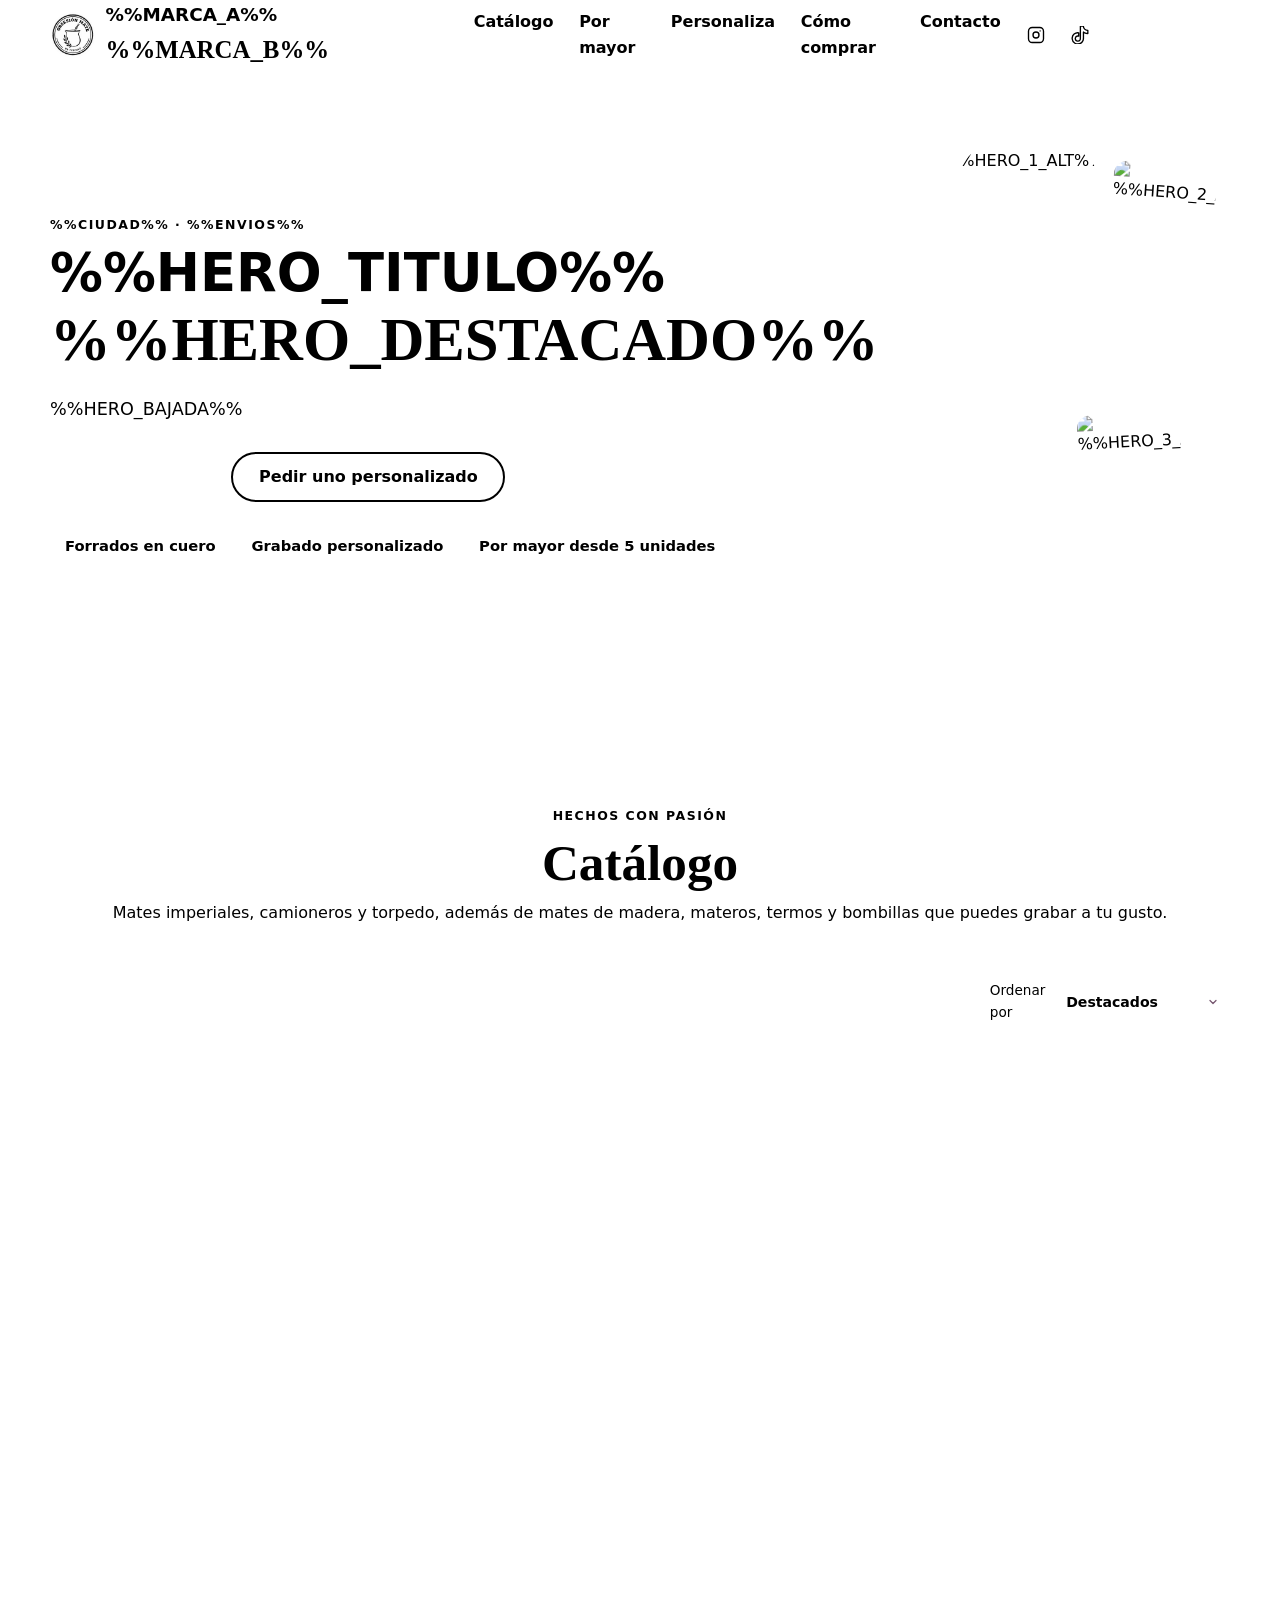
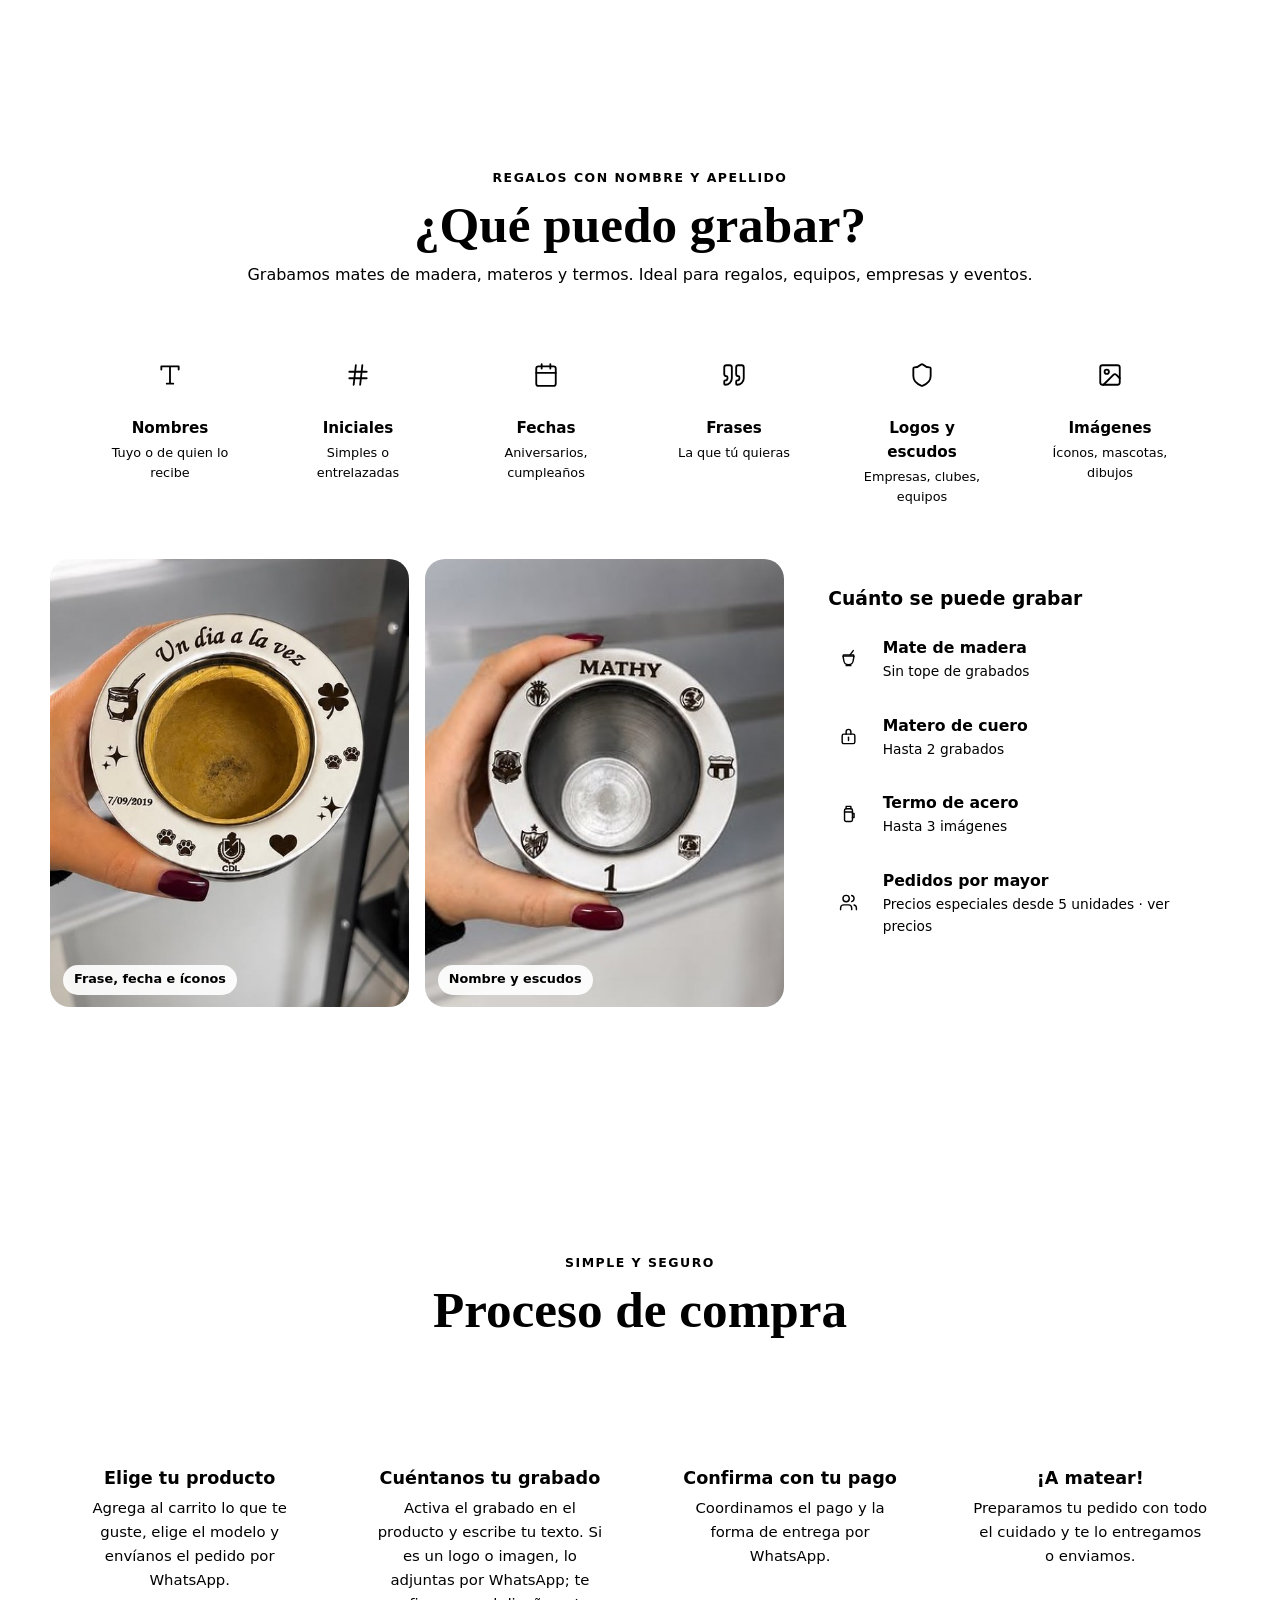
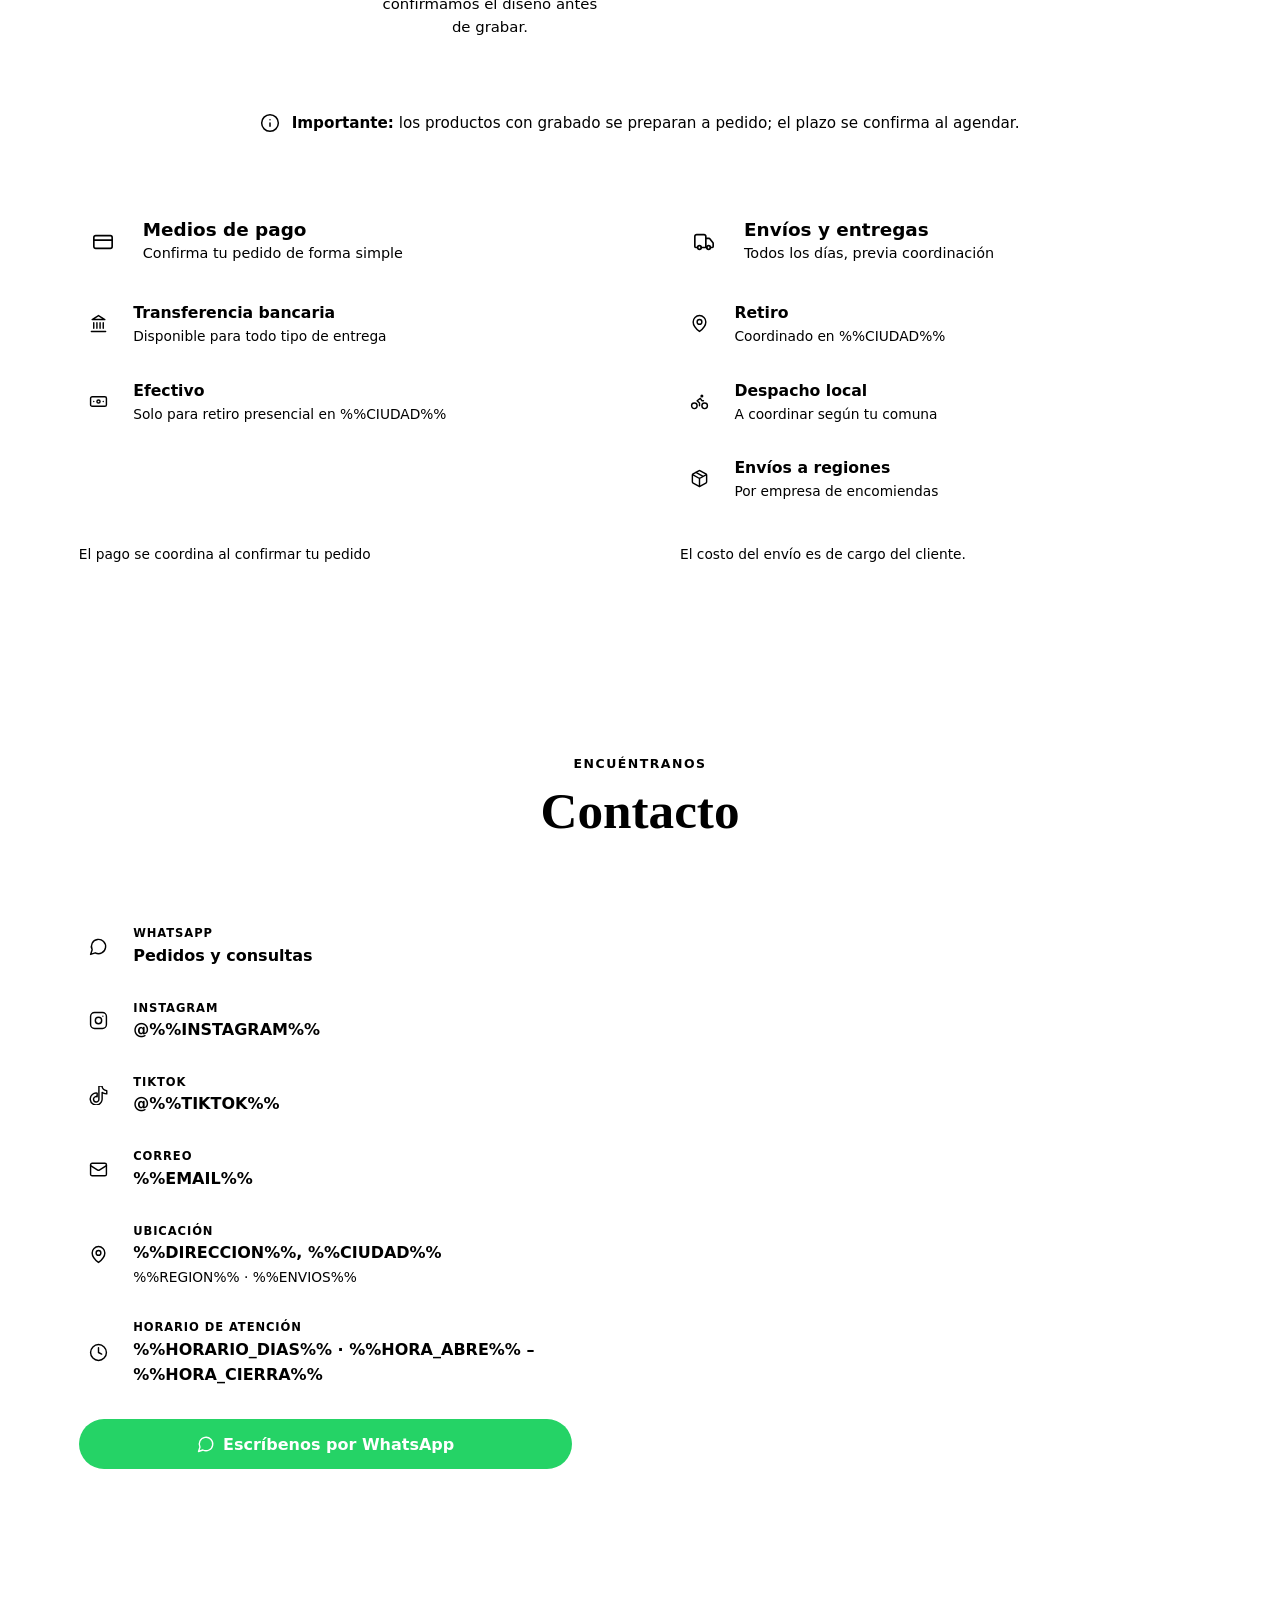
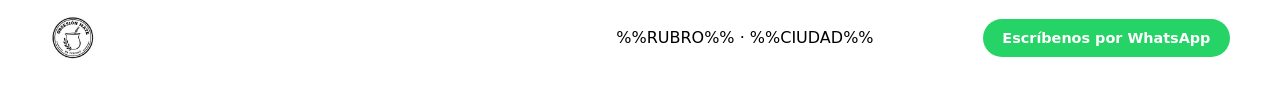
==== commit 72893ff1: "Carrito de compras, grabado personalizado y venta por mayor - Carrito con ficha de producto: opcione" ====
--- a/index.html
+++ b/index.html
@@ -52,6 +52,9 @@
       <symbol id="i-quote" viewBox="0 0 24 24"><path d="M16 3a2 2 0 0 0-2 2v6a2 2 0 0 0 2 2 1 1 0 0 1 1 1v1a2 2 0 0 1-2 2 1 1 0 0 0-1 1v2a1 1 0 0 0 1 1 6 6 0 0 0 6-6V5a2 2 0 0 0-2-2z"/><path d="M5 3a2 2 0 0 0-2 2v6a2 2 0 0 0 2 2 1 1 0 0 1 1 1v1a2 2 0 0 1-2 2 1 1 0 0 0-1 1v2a1 1 0 0 0 1 1 6 6 0 0 0 6-6V5a2 2 0 0 0-2-2z"/></symbol>
       <symbol id="i-flask" viewBox="0 0 24 24"><rect x="7" y="6" width="10" height="16" rx="2"/><path d="M9 6V3h6v3M7 10h10M17 12h2v5h-2"/></symbol>
       <symbol id="i-bag" viewBox="0 0 24 24"><rect x="4" y="9" width="16" height="12" rx="2"/><path d="M9 9V6a3 3 0 0 1 6 0v3"/><path d="M12 13v4"/></symbol>
+      <symbol id="i-trash" viewBox="0 0 24 24"><path d="M3 6h18M19 6v14a2 2 0 0 1-2 2H7a2 2 0 0 1-2-2V6M8 6V4a2 2 0 0 1 2-2h4a2 2 0 0 1 2 2v2M10 11v6M14 11v6"/></symbol>
+      <symbol id="i-check" viewBox="0 0 24 24"><path d="M20 6 9 17l-5-5"/></symbol>
+      <symbol id="i-paperclip" viewBox="0 0 24 24"><path d="m21.44 11.05-9.19 9.19a6 6 0 0 1-8.49-8.49l8.57-8.57A4 4 0 1 1 18 8.84l-8.59 8.57a2 2 0 0 1-2.83-2.83l8.49-8.48"/></symbol>
       <symbol id="i-users" viewBox="0 0 24 24"><path d="M16 21v-2a4 4 0 0 0-4-4H6a4 4 0 0 0-4 4v2"/><circle cx="9" cy="7" r="4"/><path d="M22 21v-2a4 4 0 0 0-3-3.87M16 3.13a4 4 0 0 1 0 7.75"/></symbol>
     </defs>
   </svg>
@@ -64,6 +67,7 @@
       </a>
       <nav class="nav__links">
         <a href="#catalogo">Catálogo</a>
+        <a href="#por-mayor">Por mayor</a>
         <a href="#personaliza">Personaliza</a>
         <a href="#proceso">Cómo comprar</a>
         <a href="#contacto">Contacto</a>
@@ -77,7 +81,10 @@
             <svg class="ic ic--fill"><use href="#i-tiktok"/></svg>
           </a><!-- /SI:TIKTOK -->
         </div>
-        <button class="btn btn--primary btn--sm" data-order>Hacer pedido</button>
+        <button class="cart-btn" data-open-cart aria-label="Abrir carrito">
+          <svg class="ic"><use href="#i-bag"/></svg><span class="cart-btn__label">Carrito</span>
+          <span class="cart-btn__n" data-cart-count>0</span>
+        </button>
       </div>
     </div>
   </header>
@@ -92,13 +99,13 @@
           <p class="lead">%%HERO_BAJADA%%</p>
           <div class="hero__cta">
             <a href="#catalogo" class="btn btn--primary">Ver catálogo</a>
-            <button class="btn btn--ghost" data-order="personalizado">Pedir uno personalizado</button>
+            <button class="btn btn--ghost" data-quote>Pedir uno personalizado</button>
           </div>
           <!-- ADAPTAR: 3 beneficios cortos del negocio (sin emojis) -->
           <ul class="hero__perks">
             <li>Forrados en cuero</li>
             <li>Grabado personalizado</li>
-            <li>Precios por mayor</li>
+            <li><a href="#por-mayor">Por mayor desde 5 unidades</a></li>
           </ul>
         </div>
         <div class="hero__collage">
@@ -135,6 +142,24 @@
       </div>
     </section>
 
+    <!-- POR MAYOR · la lista se arma sola con los productos que tienen "Precio por mayor" en /admin -->
+    <section id="por-mayor" class="section section--dark">
+      <div class="container wholesale">
+        <div class="wholesale__text">
+          <p class="eyebrow">Ventas por mayor</p>
+          <h2>Precios especiales desde 5 unidades</h2>
+          <p>Vendemos por mayor a emprendedores, tiendas, empresas y eventos. Mates y termos con grabado personalizado incluido, ideales para regalos corporativos, equipos, matrimonios y aniversarios.</p>
+          <ul class="wholesale__perks">
+            <li>Grabado personalizado incluido</li>
+            <li>Puedes combinar modelos</li>
+            <li>Envíos a todo Chile</li>
+          </ul>
+          <button class="btn btn--gold" data-quote><svg class="ic"><use href="#i-users"/></svg> Cotizar por mayor</button>
+        </div>
+        <ul class="wholesale__list"><!-- SEO:MAYOR --></ul>
+      </div>
+    </section>
+
     <!-- PERSONALIZA -->
     <section id="personaliza" class="section section--lilac">
       <div class="container">
@@ -152,20 +177,20 @@
           <div class="custom c-1"><span class="tile"><svg class="ic"><use href="#i-image"/></svg></span><strong>Imágenes</strong><small>Íconos, mascotas, dibujos</small></div>
         </div>
         <div class="engrave">
-          <figure><img src="img/productos/grabado-frase.jpg" alt="Mate con virola grabada con frase, fecha e íconos" loading="lazy"><figcaption>Frase, fecha e íconos</figcaption></figure>
-          <figure><img src="img/productos/grabado-escudos.jpg" alt="Mate de acero grabado con nombre y escudos de clubes" loading="lazy"><figcaption>Nombre y escudos</figcaption></figure>
+          <figure><img src="img/portada/grabado-frase.jpg" alt="Mate con virola grabada con frase, fecha e íconos" loading="lazy"><figcaption>Frase, fecha e íconos</figcaption></figure>
+          <figure><img src="img/portada/grabado-escudos.jpg" alt="Mate de acero grabado con nombre y escudos de clubes" loading="lazy"><figcaption>Nombre y escudos</figcaption></figure>
           <div class="panel engrave__info">
             <h3>Cuánto se puede grabar</h3>
             <ul class="list">
               <li><span class="tile tile--sm"><svg class="ic"><use href="#i-mate"/></svg></span><div><strong>Mate de madera</strong><small>Sin tope de grabados</small></div></li>
               <li><span class="tile tile--sm"><svg class="ic"><use href="#i-bag"/></svg></span><div><strong>Matero de cuero</strong><small>Hasta 2 grabados</small></div></li>
               <li><span class="tile tile--sm"><svg class="ic"><use href="#i-flask"/></svg></span><div><strong>Termo de acero</strong><small>Hasta 3 imágenes</small></div></li>
-              <li><span class="tile tile--sm"><svg class="ic"><use href="#i-users"/></svg></span><div><strong>Pedidos por mayor</strong><small>Termos a $10.000 c/u desde 5 unidades</small></div></li>
+              <li><span class="tile tile--sm"><svg class="ic"><use href="#i-users"/></svg></span><div><strong>Pedidos por mayor</strong><small>Precios especiales desde 5 unidades · <a href="#por-mayor">ver precios</a></small></div></li>
             </ul>
           </div>
         </div>
         <div class="center">
-          <button class="btn btn--primary" data-order="personalizado"><svg class="ic"><use href="#i-sparkles"/></svg> Cotizar mi grabado</button>
+          <button class="btn btn--primary" data-quote><svg class="ic"><use href="#i-sparkles"/></svg> Cotizar mi grabado</button>
         </div>
       </div>
     </section>
@@ -181,12 +206,12 @@
           <div class="step">
             <span class="step__n">1</span>
             <h3>Elige tu producto</h3>
-            <p>Escoge del catálogo y envíanos el pedido por WhatsApp, o escríbenos por interno en Instagram.</p>
+            <p>Agrega al carrito lo que te guste, elige el modelo y envíanos el pedido por WhatsApp.</p>
           </div>
           <div class="step">
             <span class="step__n">2</span>
             <h3>Cuéntanos tu grabado</h3>
-            <p>Mándanos el texto, logo o imagen que quieres. Te confirmamos el diseño antes de grabar.</p>
+            <p>Activa el grabado en el producto y escribe tu texto. Si es un logo o imagen, lo adjuntas por WhatsApp; te confirmamos el diseño antes de grabar.</p>
           </div>
           <div class="step">
             <span class="step__n">3</span>
@@ -317,90 +342,168 @@
     </div>
   </footer>
 
-  <!-- MODAL DE PEDIDO -->
-  <div class="modal" id="orderModal" aria-hidden="true">
-    <div class="modal__backdrop" data-close></div>
-    <div class="modal__panel" role="dialog" aria-modal="true" aria-labelledby="modalTitle">
-      <button class="modal__close" data-close aria-label="Cerrar">×</button>
-      <h2 id="modalTitle">Tu pedido</h2>
-
-      <!-- ADAPTAR: campos del pedido según el rubro (en app.js: EXTRAS, ENTREGAS, LEAD_DAYS y buildMessage) -->
-      <form id="orderForm" novalidate>
-        <div class="row">
-          <label class="grow">Producto
-            <select name="ramo" id="fRamo"></select>
+  <!-- FICHA DE PRODUCTO: opciones, grabado y cantidad antes de agregar al carrito -->
+  <div class="sheet" id="sheet" aria-hidden="true">
+    <div class="sheet__backdrop" data-close-sheet></div>
+    <div class="sheet__panel" role="dialog" aria-modal="true" aria-labelledby="sheetTitle">
+      <button type="button" class="x-btn sheet__close" data-close-sheet aria-label="Cerrar">×</button>
+      <div class="sheet__media">
+        <button type="button" class="sheet__main" id="sheetZoom" aria-label="Ver foto en grande"><img id="sheetImg" src="" alt=""></button>
+        <div class="sheet__thumbs" id="sheetThumbs"></div>
+      </div>
+      <form class="sheet__body" id="sheetForm" novalidate>
+        <p class="card__cat" id="sheetCat"></p>
+        <h2 id="sheetTitle"></h2>
+        <div class="sheet__price" id="sheetPrice"></div>
+        <p class="sheet__desc" id="sheetDesc"></p>
+        <ul class="card__list sheet__list" id="sheetList"></ul>
+
+        <fieldset class="opts" id="sheetOpts"></fieldset>
+
+        <fieldset class="engrave-box" id="sheetEngrave">
+          <label class="switch">
+            <input type="checkbox" id="sGrabar">
+            <span class="switch__ui" aria-hidden="true"></span>
+            <span class="switch__text"><strong>Grabado personalizado</strong><small id="sGrabadoInfo"></small></span>
           </label>
-          <label>Cantidad
-            <input id="fCantidad" type="number" min="1" max="500" value="1" inputmode="numeric">
-          </label>
-        </div>
-
-        <label>Color o modelo
-          <input id="fColores" type="text" placeholder="Opcional · ej: cuero negro, virola dorada">
+          <div class="engrave-box__reveal" id="sGrabadoBody">
+            <div class="engrave-box__inner">
+              <p class="engrave-box__q">¿Qué quieres grabar? <span class="opt">Puedes elegir varias</span></p>
+              <div class="checks checks--icons" id="sTipos"></div>
+              <label id="sTextoWrap">Texto a grabar
+                <textarea id="sTexto" rows="2" maxlength="160" placeholder="Ej: Juan Pérez · 12/10/2026 · “Siempre juntos”"></textarea>
+              </label>
+              <p class="engrave-box__file" id="sArchivo" hidden><svg class="ic"><use href="#i-paperclip"/></svg><span>Al enviar el pedido por WhatsApp, adjunta tu logo o imagen. Te mostramos el diseño antes de grabar.</span></p>
+            </div>
+          </div>
+        </fieldset>
+
+        <label class="sheet__note">Nota para este producto <span class="opt">(opcional)</span>
+          <input id="sNota" type="text" maxlength="120" placeholder="Ej: color del cuero, es para regalo">
         </label>
 
-        <fieldset>
-          <legend>Agregar al pedido <span class="opt">(se cotizan aparte, sujeto a stock)</span></legend>
-          <div class="checks" id="fExtras"></div>
-        </fieldset>
-
-        <fieldset>
-          <legend>Tipo de entrega</legend>
-          <div class="radios" id="fEntrega">
-            <label class="radio"><input type="radio" name="entrega" value="retiro" checked><span>Retiro en %%CIUDAD%%</span></label>
-            <label class="radio"><input type="radio" name="entrega" value="domicilio"><span>Despacho a domicilio</span></label>
-            <label class="radio"><input type="radio" name="entrega" value="region"><span>Envío a región</span></label>
-          </div>
-        </fieldset>
-
-        <div class="row" data-delivery>
-          <label>Comuna / Ciudad
-            <input id="fComuna" type="text" placeholder="Ej: Machalí">
-          </label>
-        </div>
-        <label data-delivery>Dirección
-          <input id="fDireccion" type="text" placeholder="Calle, número, depto">
-        </label>
-
-        <label>Grabado
-          <input id="fDedicatoria" type="text" maxlength="160" placeholder="Opcional · nombre, frase, fecha (logos e imágenes, por WhatsApp)">
-        </label>
-
-        <label>¿Para cuándo lo necesitas?
-          <input id="fFecha" type="date">
-        </label>
-
-        <div class="row">
-          <label class="grow">Tu nombre
-            <input id="fCliente" type="text" placeholder="Ej: Camila">
-          </label>
-          <label>Pago
-            <select id="fPago">
-              <option>Transferencia</option>
-              <option>Efectivo</option>
-            </select>
-          </label>
-        </div>
-
-        <p class="hint" id="fHint"></p>
-
-        <div class="preview">
-          <p class="preview__label">Así llegará tu mensaje</p>
-          <div id="msgPreview"></div>
-        </div>
-
-        <div class="total">
-          <span>Total</span>
-          <strong id="fTotal">$0</strong>
-        </div>
-
-        <p class="form__error" id="formError" hidden></p>
-
-        <button type="submit" class="btn btn--whatsapp btn--block">Enviar pedido por WhatsApp</button>
+        <div class="mayor-meter" id="sMayor" hidden></div>
+
+        <p class="form__error" id="sheetError" hidden></p>
+
+        <div class="sheet__buy">
+          <div class="qty">
+            <button type="button" data-qty="-1" aria-label="Quitar uno">−</button>
+            <input id="sQty" type="number" min="1" max="500" value="1" inputmode="numeric" aria-label="Cantidad">
+            <button type="button" data-qty="1" aria-label="Agregar uno">+</button>
+          </div>
+          <button type="submit" class="btn btn--primary sheet__add"><svg class="ic"><use href="#i-bag"/></svg> <span id="sAddLabel">Agregar</span></button>
+        </div>
       </form>
     </div>
   </div>
 
+  <!-- CARRITO: paso 1 productos, paso 2 entrega y envío por WhatsApp -->
+  <aside class="drawer" id="cart" aria-hidden="true">
+    <div class="drawer__backdrop" data-close-cart></div>
+    <div class="drawer__panel" role="dialog" aria-modal="true" aria-labelledby="cartTitle">
+      <header class="drawer__head">
+        <button type="button" class="x-btn drawer__back" id="cartBack" aria-label="Volver al carrito" hidden>‹</button>
+        <h2 id="cartTitle">Tu carrito</h2>
+        <button type="button" class="x-btn" data-close-cart aria-label="Cerrar">×</button>
+      </header>
+      <ol class="drawer__steps">
+        <li class="is-active" data-step-dot="1"><span>1</span> Productos</li>
+        <li data-step-dot="2"><span>2</span> Entrega y datos</li>
+      </ol>
+
+      <div class="drawer__body">
+        <section id="cartStep1">
+          <ul class="lines" id="cartLines"></ul>
+          <div class="cart-empty" id="cartEmpty">
+            <span class="tile"><svg class="ic"><use href="#i-bag"/></svg></span>
+            <strong>Tu carrito está vacío</strong>
+            <p>Agrega mates, termos o bombillas desde el catálogo, o pide una cotización.</p>
+            <a href="#catalogo" class="btn btn--ghost btn--sm" data-close-cart>Ver catálogo</a>
+          </div>
+        </section>
+
+        <!-- ADAPTAR: campos del pedido según el rubro (en app.js: ENTREGAS, LEAD_DAYS y buildMessage) -->
+        <form id="checkoutForm" novalidate hidden>
+          <fieldset>
+            <legend>Tipo de entrega</legend>
+            <div class="radios" id="fEntrega">
+              <label class="radio"><input type="radio" name="entrega" value="retiro" checked><span>Retiro en %%CIUDAD%%</span></label>
+              <label class="radio"><input type="radio" name="entrega" value="domicilio"><span>Despacho a domicilio</span></label>
+              <label class="radio"><input type="radio" name="entrega" value="region"><span>Envío a región</span></label>
+            </div>
+          </fieldset>
+
+          <label data-delivery>Comuna / Ciudad
+            <input id="fComuna" type="text" placeholder="Ej: Machalí">
+          </label>
+          <label data-delivery>Dirección
+            <input id="fDireccion" type="text" placeholder="Calle, número, depto">
+          </label>
+
+          <div class="row">
+            <label class="grow">Tu nombre
+              <input id="fCliente" type="text" placeholder="Ej: Camila">
+            </label>
+            <label>Pago
+              <select id="fPago">
+                <option>Transferencia</option>
+                <option>Efectivo</option>
+              </select>
+            </label>
+          </div>
+
+          <label>¿Para cuándo lo necesitas? <span class="opt">(opcional)</span>
+            <input id="fFecha" type="date">
+          </label>
+
+          <label>Comentarios o pedido especial <span class="opt">(opcional)</span>
+            <textarea id="fComentario" rows="3" maxlength="400" placeholder="Ej: necesito 20 mates grabados para un evento"></textarea>
+          </label>
+
+          <p class="hint" id="fHint"></p>
+
+          <details class="preview">
+            <summary class="preview__label">Ver cómo llegará tu mensaje</summary>
+            <div id="msgPreview"></div>
+          </details>
+
+          <p class="form__error" id="formError" hidden></p>
+        </form>
+      </div>
+
+      <footer class="drawer__foot">
+        <dl class="sum" id="cartSum"></dl>
+        <button type="button" class="btn btn--primary btn--block" id="cartNext">Continuar</button>
+        <button type="submit" form="checkoutForm" class="btn btn--whatsapp btn--block" id="cartSend" hidden><svg class="ic"><use href="#i-chat"/></svg> Enviar pedido por WhatsApp</button>
+      </footer>
+    </div>
+  </aside>
+
+  <!-- Barra flotante del carrito y aviso de "agregado" -->
+  <button type="button" class="cartbar" id="cartBar" data-open-cart hidden>
+    <svg class="ic"><use href="#i-bag"/></svg>
+    <span>Ver carrito (<b data-cart-count>0</b>)</span>
+    <strong id="cartBarTotal">$0</strong>
+  </button>
+  <div class="toast" id="toast" role="status" aria-live="polite"></div>
+
+  <!-- VISOR DE FOTOS (al tocar la foto grande de la ficha) -->
+  <div class="viewer" id="viewer" aria-hidden="true">
+    <div class="viewer__backdrop" data-close-viewer></div>
+    <div class="viewer__panel" role="dialog" aria-modal="true" aria-labelledby="viewerTitle">
+      <button type="button" class="viewer__close" data-close-viewer aria-label="Cerrar">×</button>
+      <div class="viewer__stage">
+        <button type="button" class="viewer__nav viewer__nav--prev" data-step="-1" aria-label="Foto anterior">‹</button>
+        <img id="viewerImg" src="" alt="">
+        <button type="button" class="viewer__nav viewer__nav--next" data-step="1" aria-label="Foto siguiente">›</button>
+      </div>
+      <div class="viewer__foot">
+        <div><strong id="viewerTitle"></strong> <span id="viewerCount"></span></div>
+      </div>
+    </div>
+  </div>
+
   <script src="app.js" charset="utf-8"></script>
 </body>
 </html>
--- a/styles.css
+++ b/styles.css
@@ -117,23 +117,58 @@
 .tab.is-active .tab__n { background: var(--primary); color: var(--white); }
 
 /* PRODUCTOS */
-.grid { display: grid; grid-template-columns: repeat(auto-fill, minmax(250px, 1fr)); gap: 1.6rem; }
-.card { background: var(--white); border-radius: var(--radius); overflow: hidden; box-shadow: var(--shadow); display: flex; flex-direction: column; transition: transform .2s, box-shadow .2s; }
+[hidden] { display: none !important; }
+.grid { display: grid; grid-template-columns: repeat(auto-fill, minmax(240px, 1fr)); gap: 1.5rem; }
+.card { position: relative; background: var(--white); border-radius: var(--radius); overflow: hidden; border: 1px solid var(--line); box-shadow: 0 2px 10px color-mix(in srgb, var(--ink) 5%, transparent); display: flex; flex-direction: column; transition: transform .25s, box-shadow .25s; }
 .card:hover { transform: translateY(-4px); box-shadow: var(--shadow-lg); }
-.card__img { position: relative; aspect-ratio: 4/5; overflow: hidden; background: var(--primary-light); }
-.card__img img { width: 100%; height: 100%; object-fit: cover; transition: transform .4s; }
-.card:hover .card__img img { transform: scale(1.05); }
-.badge { position: absolute; top: 12px; left: 12px; background: var(--secondary); color: var(--white); font-size: .75rem; font-weight: 700; padding: .25rem .75rem; border-radius: 999px; }
-.card__body { padding: 1.1rem 1.25rem 1.3rem; display: flex; flex-direction: column; gap: .5rem; flex: 1; }
-.card__body h3 { font-size: 1.08rem; }
-.card__desc { font-size: .9rem; color: var(--ink-soft); white-space: pre-line; }
+.card__img { position: relative; display: block; width: 100%; aspect-ratio: 3/4; overflow: hidden; background: var(--primary-light); border: 0; padding: 0; cursor: pointer; }
+/* La foto se ve completa (sin recortes) sobre un fondo difuminado de la misma foto */
+.card__img img { position: relative; width: 100%; height: 100%; object-fit: contain; transition: transform .5s; }
+.card__img img.card__blur { position: absolute; inset: 0; object-fit: cover; filter: blur(18px) saturate(1.1); opacity: .55; transform: scale(1.15); }
+.card:hover .card__img img:not(.card__blur) { transform: scale(1.03); }
+.card__photos { position: absolute; right: 10px; bottom: 10px; display: inline-flex; align-items: center; gap: .3rem; background: color-mix(in srgb, var(--ink) 68%, transparent); color: var(--white); font: 700 .72rem var(--font-body); padding: .28rem .6rem; border-radius: 999px; backdrop-filter: blur(4px); }
+.card__photos .ic { width: 13px; height: 13px; }
+.badge { position: absolute; z-index: 1; top: 12px; left: 12px; background: var(--secondary); color: var(--white); font-size: .72rem; font-weight: 700; letter-spacing: .02em; padding: .28rem .75rem; border-radius: 999px; box-shadow: 0 2px 8px color-mix(in srgb, var(--ink) 18%, transparent); }
 .badge--soldout { background: var(--ink); }
-.card.is-soldout .card__img img { filter: grayscale(.6); opacity: .75; }
+.card__body { padding: 1.1rem 1.2rem 1.2rem; display: flex; flex-direction: column; flex: 1; }
+.card__cat { font-size: .68rem; font-weight: 700; letter-spacing: .12em; text-transform: uppercase; color: var(--secondary); margin-bottom: .3rem; }
+.card__body h3 { font-size: 1.05rem; line-height: 1.3; margin-bottom: .45rem; }
+.card__body h3 button { all: unset; cursor: pointer; }
+.card__body h3 button:hover { color: var(--primary); }
+.card__body h3 button:focus-visible { outline: 2px solid var(--primary); outline-offset: 2px; border-radius: 4px; }
+.card__desc { font-size: .86rem; line-height: 1.5; color: var(--ink-soft); display: -webkit-box; -webkit-line-clamp: 2; -webkit-box-orient: vertical; overflow: hidden; margin-bottom: .7rem; }
+.card__list { list-style: none; display: flex; flex-direction: column; gap: .3rem; font-size: .82rem; line-height: 1.35; color: var(--ink-soft); margin-bottom: .8rem; }
+.card__list li { position: relative; padding-left: 1.05rem; }
+.card__list li::before { content: ''; position: absolute; left: 0; top: .42em; width: 6px; height: 6px; border-radius: 50%; background: color-mix(in srgb, var(--primary) 55%, white); }
+.card__chips { display: flex; flex-wrap: wrap; gap: .35rem; margin-bottom: .8rem; }
+.chip { display: inline-flex; align-items: center; gap: .3rem; font-size: .72rem; font-weight: 700; padding: .25rem .6rem; border-radius: 999px; background: var(--primary-light); color: var(--primary-dark); white-space: nowrap; }
+.chip .ic { width: 13px; height: 13px; }
+.chip--mayor { background: color-mix(in srgb, var(--extra) 10%, white); color: var(--extra); }
+.chip--gold { background: color-mix(in srgb, var(--gold) 18%, white); color: color-mix(in srgb, var(--gold) 55%, black); }
+.card__foot { display: flex; align-items: flex-end; justify-content: space-between; gap: .6rem; margin-top: auto; padding-top: .9rem; border-top: 1px solid var(--line); }
+.card__price { display: flex; flex-direction: column; gap: .1rem; min-width: 0; }
+.card__price small { font-size: .74rem; font-weight: 700; color: var(--secondary); line-height: 1.3; }
+.price { font-weight: 700; font-size: 1.25rem; line-height: 1.1; color: var(--accent); }
+.btn--add { flex-shrink: 0; padding: .55rem .95rem; }
+.btn--add .ic { width: 16px; height: 16px; }
+.card.is-soldout .card__img img:not(.card__blur) { filter: grayscale(.6); opacity: .75; }
 .card.is-soldout .price { color: var(--ink-soft); }
-.card__body ul { list-style: none; font-size: .88rem; color: var(--ink-soft); flex: 1; }
-.card__body li::before { content: '♥ '; color: var(--primary); font-size: .75em; }
-.card__foot { display: flex; align-items: center; justify-content: space-between; margin-top: .6rem; gap: .5rem; }
-.price { font-weight: 700; font-size: 1.3rem; color: var(--accent); }
+@media (max-width: 560px) {
+  /* En celular: 2 columnas compactas; el detalle completo está en la ficha */
+  .grid { grid-template-columns: 1fr 1fr; gap: .8rem; }
+  .card__body { padding: .8rem .8rem .9rem; }
+  .card__cat { font-size: .6rem; letter-spacing: .08em; }
+  .card__body h3 { font-size: .9rem; margin-bottom: .4rem; }
+  .card__desc, .card__list { display: none; }
+  .card__chips { margin-bottom: .5rem; }
+  .chip { font-size: .64rem; padding: .2rem .5rem; }
+  .card__foot { flex-direction: column; align-items: stretch; padding-top: .6rem; }
+  .price { font-size: 1.08rem; }
+  .card__price small { font-size: .66rem; }
+  .card__foot .btn { width: 100%; padding: .5rem; font-size: .82rem; white-space: nowrap; }
+  .sort > span { display: none; }
+  .badge { top: 8px; left: 8px; font-size: .62rem; padding: .2rem .55rem; }
+}
 
 /* PERSONALIZA */
 .custom-grid { display: flex; flex-wrap: wrap; justify-content: center; gap: 1rem; }
@@ -219,15 +254,6 @@
 .footer__inner { display: flex; align-items: center; justify-content: space-between; flex-wrap: wrap; gap: 1rem; }
 .brand--light { color: var(--white); }
 
-/* MODAL */
-.modal { position: fixed; inset: 0; z-index: 100; display: none; align-items: center; justify-content: center; padding: 16px; }
-.modal.is-open { display: flex; }
-.modal__backdrop { position: absolute; inset: 0; background: color-mix(in srgb, var(--ink) 55.00000000000001%, transparent); backdrop-filter: blur(3px); }
-.modal__panel { position: relative; background: var(--bg); width: min(560px, 100%); max-height: 92vh; overflow-y: auto; border-radius: 24px; padding: 2rem 1.7rem; box-shadow: var(--shadow-lg); animation: pop .25s ease-out; }
-@keyframes pop { from { opacity: 0; transform: translateY(16px) scale(.98); } }
-.modal__close { position: absolute; top: 10px; right: 16px; background: none; border: 0; font-size: 2rem; line-height: 1; color: var(--ink-soft); cursor: pointer; }
-.modal h2 { font-size: 2.2rem; margin-bottom: 1rem; }
-
 form { display: flex; flex-direction: column; gap: .95rem; }
 form label, legend { display: flex; flex-direction: column; gap: .3rem; font-weight: 700; font-size: .88rem; }
 .row > label { flex: 1; }
@@ -236,8 +262,8 @@
 fieldset { border: 0; }
 .opt { font-weight: 500; color: var(--ink-soft); }
 form .row { display: flex; gap: .8rem; }
-input[type=text], input[type=date], select { font: 500 1rem var(--font-body); color: var(--ink); padding: .68rem .9rem; border-radius: 12px; border: 1.5px solid var(--primary-light); background: var(--white); width: 100%; }
-input:focus, select:focus { outline: none; border-color: var(--primary); box-shadow: 0 0 0 3px color-mix(in srgb, var(--primary) 14.000000000000002%, transparent); }
+input[type=text], input[type=date], input[type=number], textarea, select { font: 500 1rem var(--font-body); color: var(--ink); padding: .68rem .9rem; border-radius: 12px; border: 1.5px solid var(--primary-light); background: var(--white); width: 100%; }
+input:focus, textarea:focus, select:focus { outline: none; border-color: var(--primary); box-shadow: 0 0 0 3px color-mix(in srgb, var(--primary) 14.000000000000002%, transparent); }
 
 .checks, .radios { display: flex; flex-wrap: wrap; gap: .45rem; }
 .checks label, .radio { flex-direction: row; font-weight: 600; cursor: pointer; }
@@ -293,3 +319,204 @@
   .engrave__info { grid-column: 1 / -1; }
   .engrave figure { min-height: 200px; }
 }
+
+/* Visor de fotos */
+.viewer { position: fixed; inset: 0; z-index: 110; display: none; align-items: center; justify-content: center; padding: 16px; }
+.viewer.is-open { display: flex; }
+.viewer__backdrop { position: absolute; inset: 0; background: color-mix(in srgb, var(--ink) 82%, transparent); backdrop-filter: blur(4px); }
+.viewer__panel { position: relative; display: flex; flex-direction: column; gap: .8rem; width: min(760px, 100%); max-height: 100%; animation: pop .25s ease-out; }
+.viewer__stage { position: relative; display: flex; align-items: center; justify-content: center; min-height: 0; }
+.viewer__stage img { max-width: 100%; max-height: calc(100vh - 130px); max-height: calc(100dvh - 130px); object-fit: contain; border-radius: 14px; box-shadow: var(--shadow-lg); background: var(--white); }
+.viewer__nav { position: absolute; top: 50%; transform: translateY(-50%); width: 44px; height: 44px; border-radius: 50%; border: 0; background: color-mix(in srgb, var(--white) 90%, transparent); color: var(--ink); font-size: 1.8rem; line-height: 1; cursor: pointer; box-shadow: var(--shadow); }
+.viewer__nav--prev { left: 8px; }
+.viewer__nav--next { right: 8px; }
+.viewer__nav[hidden] { display: none; }
+.viewer__close { position: absolute; top: -6px; right: -6px; z-index: 2; width: 40px; height: 40px; border-radius: 50%; border: 0; background: var(--white); color: var(--ink); font-size: 1.6rem; line-height: 1; cursor: pointer; box-shadow: var(--shadow); }
+.viewer__foot { display: flex; align-items: center; justify-content: space-between; gap: .8rem; color: var(--white); }
+.viewer__foot span { color: color-mix(in srgb, var(--white) 70%, transparent); font-size: .85rem; margin-left: .4rem; }
+
+/* Sección por mayor */
+.section--dark { background: var(--extra); color: var(--white); }
+.section--dark .eyebrow { color: var(--gold); }
+.wholesale { display: grid; grid-template-columns: 1fr 1fr; gap: 3rem; align-items: center; }
+.wholesale__text h2 { margin-bottom: .8rem; color: var(--white); }
+.wholesale__text p { color: color-mix(in srgb, var(--white) 80%, transparent); }
+.wholesale__perks { list-style: none; display: flex; flex-wrap: wrap; gap: .5rem 1.3rem; margin: 1.4rem 0 1.8rem; font-weight: 700; font-size: .92rem; }
+.wholesale__perks li { display: flex; align-items: center; gap: .5rem; }
+.wholesale__perks li::before { content: ''; width: 7px; height: 7px; border-radius: 50%; background: var(--gold); flex-shrink: 0; }
+.btn--gold { background: var(--gold); color: var(--extra); }
+.btn--gold:hover { background: color-mix(in srgb, var(--gold) 85%, white); }
+.wholesale__list { list-style: none; display: flex; flex-direction: column; gap: .8rem; }
+.wholesale__list li { display: flex; align-items: center; gap: 1rem; background: color-mix(in srgb, var(--white) 7%, transparent); border: 1px solid color-mix(in srgb, var(--gold) 30%, transparent); border-radius: 16px; padding: .7rem; }
+.wholesale__list img { width: 64px; height: 64px; object-fit: cover; object-position: center 72%; border-radius: 12px; flex-shrink: 0; }
+.wholesale__list strong { display: block; }
+.wholesale__list small { display: block; color: var(--gold); font-weight: 700; font-size: .92rem; }
+.wholesale__list s { color: color-mix(in srgb, var(--white) 50%, transparent); font-weight: 500; margin-left: .3rem; }
+@media (max-width: 820px) {
+  .wholesale { grid-template-columns: 1fr; gap: 2rem; }
+}
+
+/* Ventanas: base común */
+@keyframes pop { from { opacity: 0; transform: translateY(16px) scale(.98); } }
+@keyframes fade { from { opacity: 0; } }
+.x-btn { display: grid; place-items: center; width: 38px; height: 38px; border-radius: 50%; border: 1px solid var(--line); background: var(--white); color: var(--ink); font-size: 1.5rem; line-height: 1; cursor: pointer; flex-shrink: 0; transition: background .15s; }
+.x-btn:hover { background: var(--primary-light); }
+.opt { font-weight: 500; color: var(--ink-soft); font-size: .82rem; }
+textarea { resize: vertical; min-height: 2.8rem; line-height: 1.45; }
+
+/* Botón del carrito en el menú */
+.cart-btn { position: relative; display: inline-flex; align-items: center; gap: .45rem; font: 700 .9rem var(--font-body); color: var(--white); background: var(--primary); border: 0; border-radius: 999px; padding: .6rem 1.05rem; cursor: pointer; box-shadow: 0 6px 18px color-mix(in srgb, var(--primary) 30%, transparent); transition: transform .15s, background .2s; }
+.cart-btn:hover { background: var(--primary-dark); transform: translateY(-1px); }
+.cart-btn .ic { width: 18px; height: 18px; }
+.cart-btn__n { display: none; min-width: 1.35rem; height: 1.35rem; padding: 0 .35rem; border-radius: 999px; background: var(--gold); color: var(--extra); font-size: .74rem; place-items: center; }
+.cart-btn.has-items .cart-btn__n { display: inline-grid; }
+@keyframes bump { 50% { transform: scale(1.35); } }
+.cart-btn.has-items .cart-btn__n { animation: bump .35s; }
+
+/* Barra flotante del carrito */
+.cartbar { position: fixed; z-index: 60; left: 50%; bottom: 16px; transform: translateX(-50%); display: flex; align-items: center; gap: .7rem; width: min(420px, calc(100% - 32px)); padding: .8rem 1.1rem; border: 0; border-radius: 999px; background: var(--ink); color: var(--white); font: 600 .92rem var(--font-body); cursor: pointer; box-shadow: var(--shadow-lg); animation: pop .3s ease-out; }
+.cartbar span { flex: 1; text-align: left; }
+.cartbar strong { color: var(--gold); }
+@media (min-width: 961px) { .cartbar { display: none; } }
+body:has(.sheet.is-open, .drawer.is-open, .viewer.is-open) .cartbar { display: none; }
+
+/* Aviso "agregado al carrito" */
+.toast { position: fixed; z-index: 130; left: 50%; top: 84px; transform: translate(-50%, -12px); display: flex; align-items: center; gap: .7rem; width: max-content; max-width: calc(100% - 32px); padding: .75rem .8rem .75rem 1rem; border-radius: 16px; background: var(--white); border: 1px solid var(--line); box-shadow: var(--shadow-lg); font-size: .9rem; opacity: 0; pointer-events: none; transition: opacity .25s, transform .25s; }
+.toast.is-on { opacity: 1; transform: translate(-50%, 0); pointer-events: auto; }
+.toast > .ic { color: var(--accent); background: var(--accent-light); border-radius: 50%; padding: 4px; width: 26px; height: 26px; }
+.toast button { border: 0; background: var(--primary-light); color: var(--primary-dark); font: 700 .82rem var(--font-body); padding: .45rem .8rem; border-radius: 999px; cursor: pointer; white-space: nowrap; }
+
+/* FICHA DE PRODUCTO */
+.sheet { position: fixed; inset: 0; z-index: 100; display: none; align-items: center; justify-content: center; padding: 16px; }
+.sheet.is-open { display: flex; }
+.sheet__backdrop, .drawer__backdrop { position: absolute; inset: 0; background: color-mix(in srgb, var(--ink) 55%, transparent); backdrop-filter: blur(3px); animation: fade .2s; }
+.sheet__panel { position: relative; display: grid; grid-template-columns: 1fr 1fr; grid-template-rows: minmax(0, 1fr); width: min(940px, 100%); max-height: min(92vh, 760px); background: var(--bg); border-radius: 24px; overflow: hidden; box-shadow: var(--shadow-lg); animation: pop .25s ease-out; }
+.sheet__close { position: absolute; z-index: 3; top: 14px; right: 14px; }
+.sheet__media { background: var(--primary-light); display: flex; flex-direction: column; min-height: 0; }
+.sheet__main { flex: 1; min-height: 0; border: 0; padding: 0; background: none; cursor: zoom-in; display: block; }
+.sheet__main img { width: 100%; height: 100%; object-fit: contain; }
+.sheet__thumbs { display: flex; gap: .5rem; padding: .7rem; background: var(--white); border-top: 1px solid var(--line); }
+.sheet__thumbs:empty { display: none; }
+.sheet__thumbs button { width: 58px; height: 58px; border-radius: 12px; overflow: hidden; border: 2px solid transparent; padding: 0; cursor: pointer; background: none; opacity: .65; transition: all .15s; }
+.sheet__thumbs button.is-active { border-color: var(--primary); opacity: 1; }
+.sheet__thumbs img { width: 100%; height: 100%; object-fit: cover; }
+.sheet__body { overflow-y: auto; padding: 2rem 1.8rem 0; gap: 0; display: flex; flex-direction: column; }
+.sheet__body h2 { font-family: var(--font-body); font-size: 1.5rem; line-height: 1.25; color: var(--ink); padding-right: 2.5rem; margin-bottom: .6rem; }
+.sheet__price { display: flex; align-items: center; flex-wrap: wrap; gap: .6rem; margin-bottom: 1rem; }
+.sheet__price .price { font-size: 1.6rem; }
+.sheet__desc { font-size: .93rem; line-height: 1.6; color: var(--ink-soft); margin-bottom: .8rem; }
+.sheet__list { margin-bottom: 1.2rem; }
+.sheet__body > fieldset, .sheet__note, .mayor-meter { margin-bottom: 1rem; }
+.opts legend { margin-bottom: .5rem; }
+.sheet__note { display: flex; flex-direction: column; gap: .35rem; font-weight: 700; font-size: .88rem; }
+
+/* Caja de grabado: interruptor + panel que se despliega */
+.engrave-box { border: 1.5px solid var(--line) !important; border-radius: 18px; background: var(--white); padding: .95rem 1rem; transition: border-color .2s, background .2s, box-shadow .2s; }
+.engrave-box.is-on { border-color: color-mix(in srgb, var(--gold) 65%, white) !important; background: color-mix(in srgb, var(--gold) 6%, white); box-shadow: 0 6px 20px color-mix(in srgb, var(--gold) 16%, transparent); }
+.switch { display: flex !important; flex-direction: row !important; align-items: center; gap: .85rem; cursor: pointer; }
+.switch input { position: absolute; opacity: 0; pointer-events: none; }
+.switch__ui { position: relative; width: 46px; height: 27px; border-radius: 999px; background: color-mix(in srgb, var(--ink) 18%, white); flex-shrink: 0; transition: background .2s; }
+.switch__ui::after { content: ''; position: absolute; top: 3px; left: 3px; width: 21px; height: 21px; border-radius: 50%; background: var(--white); box-shadow: 0 1px 4px color-mix(in srgb, var(--ink) 30%, transparent); transition: transform .2s; }
+.switch input:checked + .switch__ui { background: var(--gold); }
+.switch input:checked + .switch__ui::after { transform: translateX(19px); }
+.switch input:focus-visible + .switch__ui { outline: 2px solid var(--primary); outline-offset: 2px; }
+.switch__text strong { display: block; font-size: .95rem; }
+.switch__text small { display: block; font-weight: 600; font-size: .8rem; color: var(--ink-soft); }
+.engrave-box__reveal { display: grid; grid-template-rows: 0fr; transition: grid-template-rows .3s ease; }
+.engrave-box__reveal.is-open { grid-template-rows: 1fr; }
+.engrave-box__inner { overflow: hidden; display: flex; flex-direction: column; gap: .8rem; }
+.engrave-box__reveal.is-open .engrave-box__inner { padding-top: 1rem; margin-top: .9rem; border-top: 1px dashed color-mix(in srgb, var(--gold) 45%, white); }
+.engrave-box__q { font-weight: 700; font-size: .88rem; }
+.engrave-box__inner label { display: flex; flex-direction: column; gap: .35rem; font-weight: 700; font-size: .88rem; }
+.checks--icons span { display: inline-flex; align-items: center; gap: .35rem; }
+.checks--icons .ic { width: 15px; height: 15px; }
+.checks--icons input:checked + span { background: var(--gold); border-color: var(--gold); color: var(--extra); }
+.engrave-box__file { display: flex; gap: .6rem; align-items: flex-start; font-size: .84rem; line-height: 1.45; color: var(--primary-dark); background: var(--primary-light); border-radius: 12px; padding: .65rem .8rem; }
+.engrave-box__file .ic { width: 17px; height: 17px; margin-top: .1rem; }
+
+/* Medidor de precio por mayor */
+.mayor-meter { background: var(--secondary-light); border-radius: 14px; padding: .75rem .9rem; font-size: .86rem; line-height: 1.4; color: var(--primary-dark); }
+.mayor-meter p { display: flex; align-items: center; gap: .4rem; flex-wrap: wrap; }
+.mayor-meter .ic { width: 16px; height: 16px; color: var(--accent); }
+.mayor-meter__bar { display: block; height: 6px; border-radius: 999px; background: color-mix(in srgb, var(--secondary) 20%, white); margin-top: .55rem; overflow: hidden; }
+.mayor-meter__bar span { display: block; height: 100%; border-radius: inherit; background: var(--secondary); transition: width .3s; }
+.mayor-meter.is-done { background: var(--accent-light); color: var(--accent); }
+.mayor-meter.is-done .mayor-meter__bar span { background: var(--accent); }
+
+/* Cantidad + agregar (fijo abajo de la ficha) */
+.sheet__buy { position: sticky; bottom: 0; display: flex; gap: .7rem; margin: auto -1.8rem 0; padding: 1rem 1.8rem 1.3rem; background: linear-gradient(to top, var(--bg) 75%, color-mix(in srgb, var(--bg) 0%, transparent)); }
+.sheet__add { flex: 1; white-space: nowrap; padding-inline: 1rem; }
+.qty { display: inline-flex; align-items: center; border: 1.5px solid var(--line); border-radius: 999px; background: var(--white); overflow: hidden; flex-shrink: 0; }
+.qty button { width: 40px; height: 46px; border: 0; background: none; font-size: 1.3rem; color: var(--primary-dark); cursor: pointer; }
+.qty button:hover { background: var(--primary-light); }
+.qty input { width: 42px; border: 0 !important; box-shadow: none !important; padding: 0 !important; text-align: center; font-weight: 700; background: none; -moz-appearance: textfield; }
+.qty input::-webkit-inner-spin-button, .qty input::-webkit-outer-spin-button { -webkit-appearance: none; margin: 0; }
+.qty--sm button { width: 30px; height: 32px; font-size: 1.05rem; }
+.qty--sm span { min-width: 1.6rem; text-align: center; font-weight: 700; font-size: .9rem; }
+
+/* CARRITO (panel lateral) */
+.drawer { position: fixed; inset: 0; z-index: 105; display: none; }
+.drawer.is-open { display: block; }
+@keyframes slide { from { transform: translateX(100%); } }
+.drawer__panel { position: absolute; top: 0; right: 0; bottom: 0; display: flex; flex-direction: column; width: min(440px, 100%); background: var(--bg); box-shadow: var(--shadow-lg); animation: slide .3s cubic-bezier(.2, .8, .2, 1); }
+.drawer__head { display: flex; align-items: center; gap: .7rem; padding: 1.1rem 1.3rem; border-bottom: 1px solid var(--line); }
+.drawer__head h2 { flex: 1; font-family: var(--font-body); font-size: 1.2rem; color: var(--ink); }
+.drawer__steps { list-style: none; display: flex; gap: 1.2rem; padding: .75rem 1.3rem; font-size: .8rem; font-weight: 700; color: var(--ink-soft); border-bottom: 1px solid var(--line); }
+.drawer__steps li { display: flex; align-items: center; gap: .4rem; }
+.drawer__steps span { display: inline-grid; place-items: center; width: 22px; height: 22px; border-radius: 50%; background: var(--primary-light); font-size: .72rem; }
+.drawer__steps li.is-active { color: var(--primary-dark); }
+.drawer__steps li.is-active span { background: var(--primary); color: var(--white); }
+.drawer__body { flex: 1; overflow-y: auto; padding: 1.1rem 1.3rem; }
+.drawer__foot { padding: 1rem 1.3rem 1.2rem; border-top: 1px solid var(--line); background: var(--white); display: flex; flex-direction: column; gap: .8rem; }
+.drawer__foot .btn:disabled { opacity: .45; cursor: not-allowed; transform: none; }
+
+.lines { list-style: none; display: flex; flex-direction: column; gap: .8rem; }
+.line { position: relative; display: flex; gap: .85rem; padding: .8rem; background: var(--white); border: 1px solid var(--line); border-radius: 16px; animation: pop .25s ease-out; }
+.line > img { width: 72px; height: 88px; object-fit: cover; border-radius: 12px; flex-shrink: 0; background: var(--primary-light); }
+.line__info { flex: 1; min-width: 0; display: flex; flex-direction: column; gap: .2rem; }
+.line__info > strong { font-size: .92rem; line-height: 1.3; padding-right: 1.8rem; }
+.line__info > small { font-size: .78rem; line-height: 1.4; color: var(--ink-soft); overflow-wrap: anywhere; }
+.line__engrave { display: flex; gap: .3rem; align-items: flex-start; color: color-mix(in srgb, var(--gold) 55%, black) !important; font-weight: 600; }
+.line__engrave .ic { width: 13px; height: 13px; margin-top: .15rem; }
+.line__row { display: flex; align-items: center; justify-content: space-between; gap: .5rem; margin-top: auto; padding-top: .4rem; }
+.line__price { font-weight: 700; color: var(--accent); text-align: right; }
+.line__price small { display: block; font-size: .7rem; color: var(--secondary); }
+.line__remove { position: absolute; top: .6rem; right: .6rem; display: grid; place-items: center; width: 30px; height: 30px; border-radius: 50%; border: 0; background: none; color: var(--ink-soft); cursor: pointer; }
+.line__remove:hover { background: var(--primary-light); color: var(--primary-dark); }
+.line__remove .ic { width: 16px; height: 16px; }
+.cart-empty { display: flex; flex-direction: column; align-items: center; text-align: center; gap: .5rem; padding: 2.5rem 1rem; color: var(--ink-soft); font-size: .9rem; }
+.cart-empty strong { color: var(--ink); font-size: 1.05rem; }
+.cart-empty .btn { margin-top: .5rem; }
+
+.sum { display: flex; flex-direction: column; gap: .35rem; font-size: .88rem; color: var(--ink-soft); }
+.sum > div { display: flex; justify-content: space-between; gap: 1rem; }
+.sum dd { font-weight: 600; }
+.sum__save { color: var(--accent); }
+.sum__total { margin-top: .3rem; padding-top: .55rem; border-top: 1px dashed var(--line); color: var(--ink); font-weight: 700; font-size: 1rem; align-items: baseline; }
+.sum__total dd { font-size: 1.4rem; color: var(--primary); }
+
+#checkoutForm { gap: 1rem; }
+.preview summary { cursor: pointer; list-style: none; margin: 0; }
+.preview summary::-webkit-details-marker { display: none; }
+.preview summary::after { content: ' ▾'; }
+.preview[open] summary { margin-bottom: .5rem; }
+
+/* Sección por mayor: la lista abre la ficha */
+.wholesale__list button { all: unset; box-sizing: border-box; display: flex; align-items: center; gap: 1rem; width: 100%; cursor: pointer; }
+.wholesale__list li { transition: background .2s, transform .2s; }
+.wholesale__list li:hover { background: color-mix(in srgb, var(--white) 12%, transparent); transform: translateX(4px); }
+
+@media (max-width: 760px) {
+  .sheet { padding: 0; align-items: flex-end; }
+  @keyframes rise { from { transform: translateY(100%); } }
+  .sheet__panel { grid-template-columns: 1fr; grid-template-rows: auto; width: 100%; max-height: 94vh; max-height: 94dvh; border-radius: 22px 22px 0 0; overflow-y: auto; animation: rise .3s cubic-bezier(.2, .8, .2, 1); }
+  .sheet__main { aspect-ratio: 1; }
+  .sheet__body { overflow: visible; padding: 1.3rem 1.1rem 0; }
+  .sheet__body h2 { font-size: 1.3rem; padding-right: 0; }
+  .sheet__buy { margin: auto -1.1rem 0; padding: .9rem 1.1rem calc(1rem + env(safe-area-inset-bottom)); }
+  .drawer__panel { width: 100%; }
+}
+@media (max-width: 520px) {
+  .cart-btn__label { display: none; }
+  .cart-btn { padding: .6rem .8rem; }
+}
